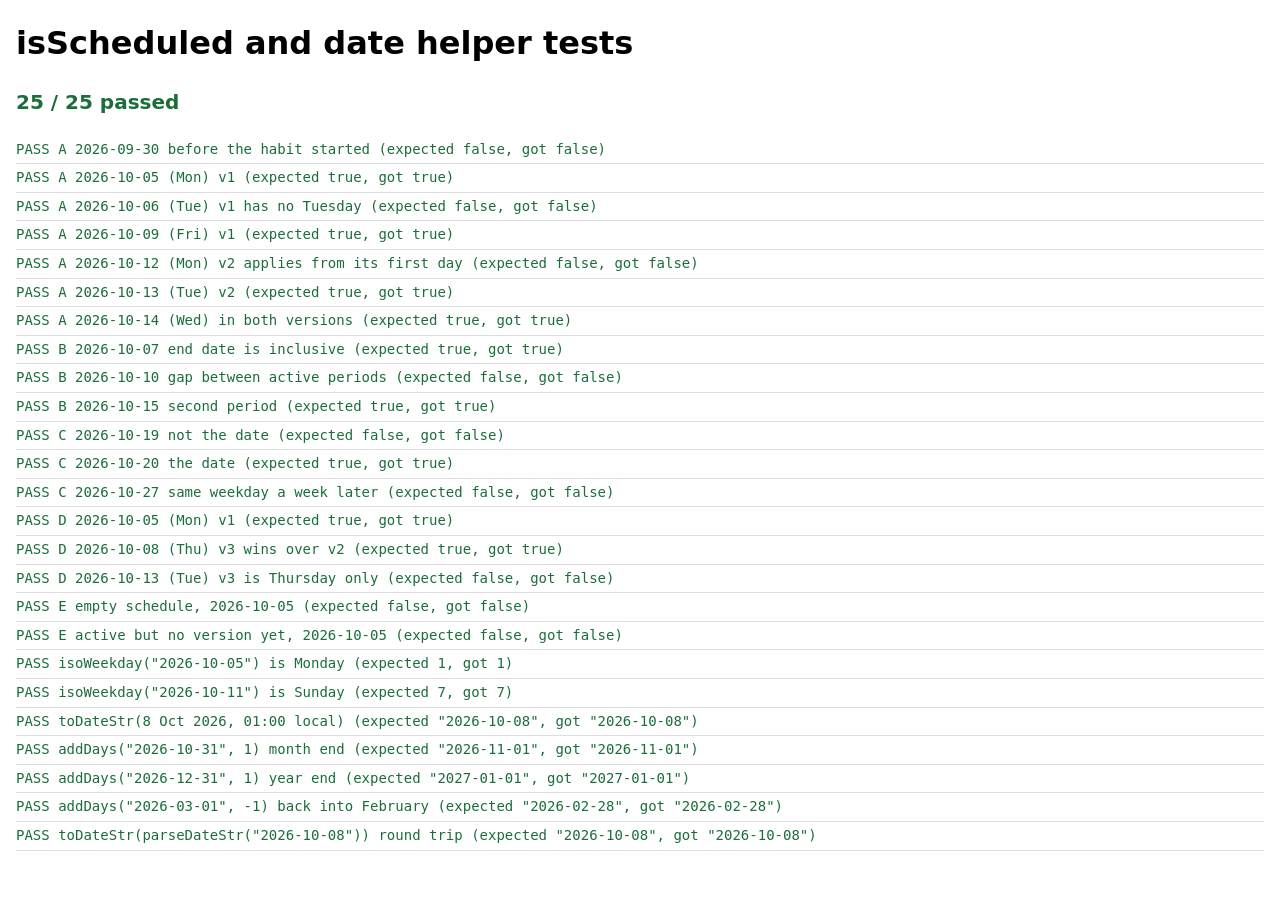
==== tests/index.html @ 335dd2c6 "Add isScheduled and date helper test page (tests/) Runs in the browser via tests/index.html and in N" ====
<!doctype html>
<html lang="en-GB">
<head>
  <meta charset="utf-8">
  <meta name="viewport" content="width=device-width, initial-scale=1">
  <!-- Same Content Security Policy as the app (index.html). -->
  <meta http-equiv="Content-Security-Policy" content="default-src 'self'; script-src 'self'; style-src 'self' 'unsafe-inline'; img-src 'self' data:; font-src 'self' data:; connect-src 'self'; manifest-src 'self'; worker-src 'self'; object-src 'none'; base-uri 'self'; form-action 'none'">
  <title>Habit Tracker tests</title>
  <link rel="stylesheet" href="./tests.css">
  <script type="module" src="./schedule.test.js"></script>
</head>
<body>
  <h1>isScheduled and date helper tests</h1>
  <p id="summary">Running…</p>
  <ul id="results"></ul>
</body>
</html>
---- tests/tests.css ----
body { font-family: system-ui, sans-serif; margin: 16px; line-height: 1.4; }
#summary { font-size: 1.25rem; font-weight: 700; }
ul { list-style: none; padding: 0; font-family: ui-monospace, monospace; font-size: 0.875rem; }
li { padding: 4px 0; border-bottom: 1px solid #ddd; }
.pass { color: #1b6e3a; }
.fail { color: #b00020; }
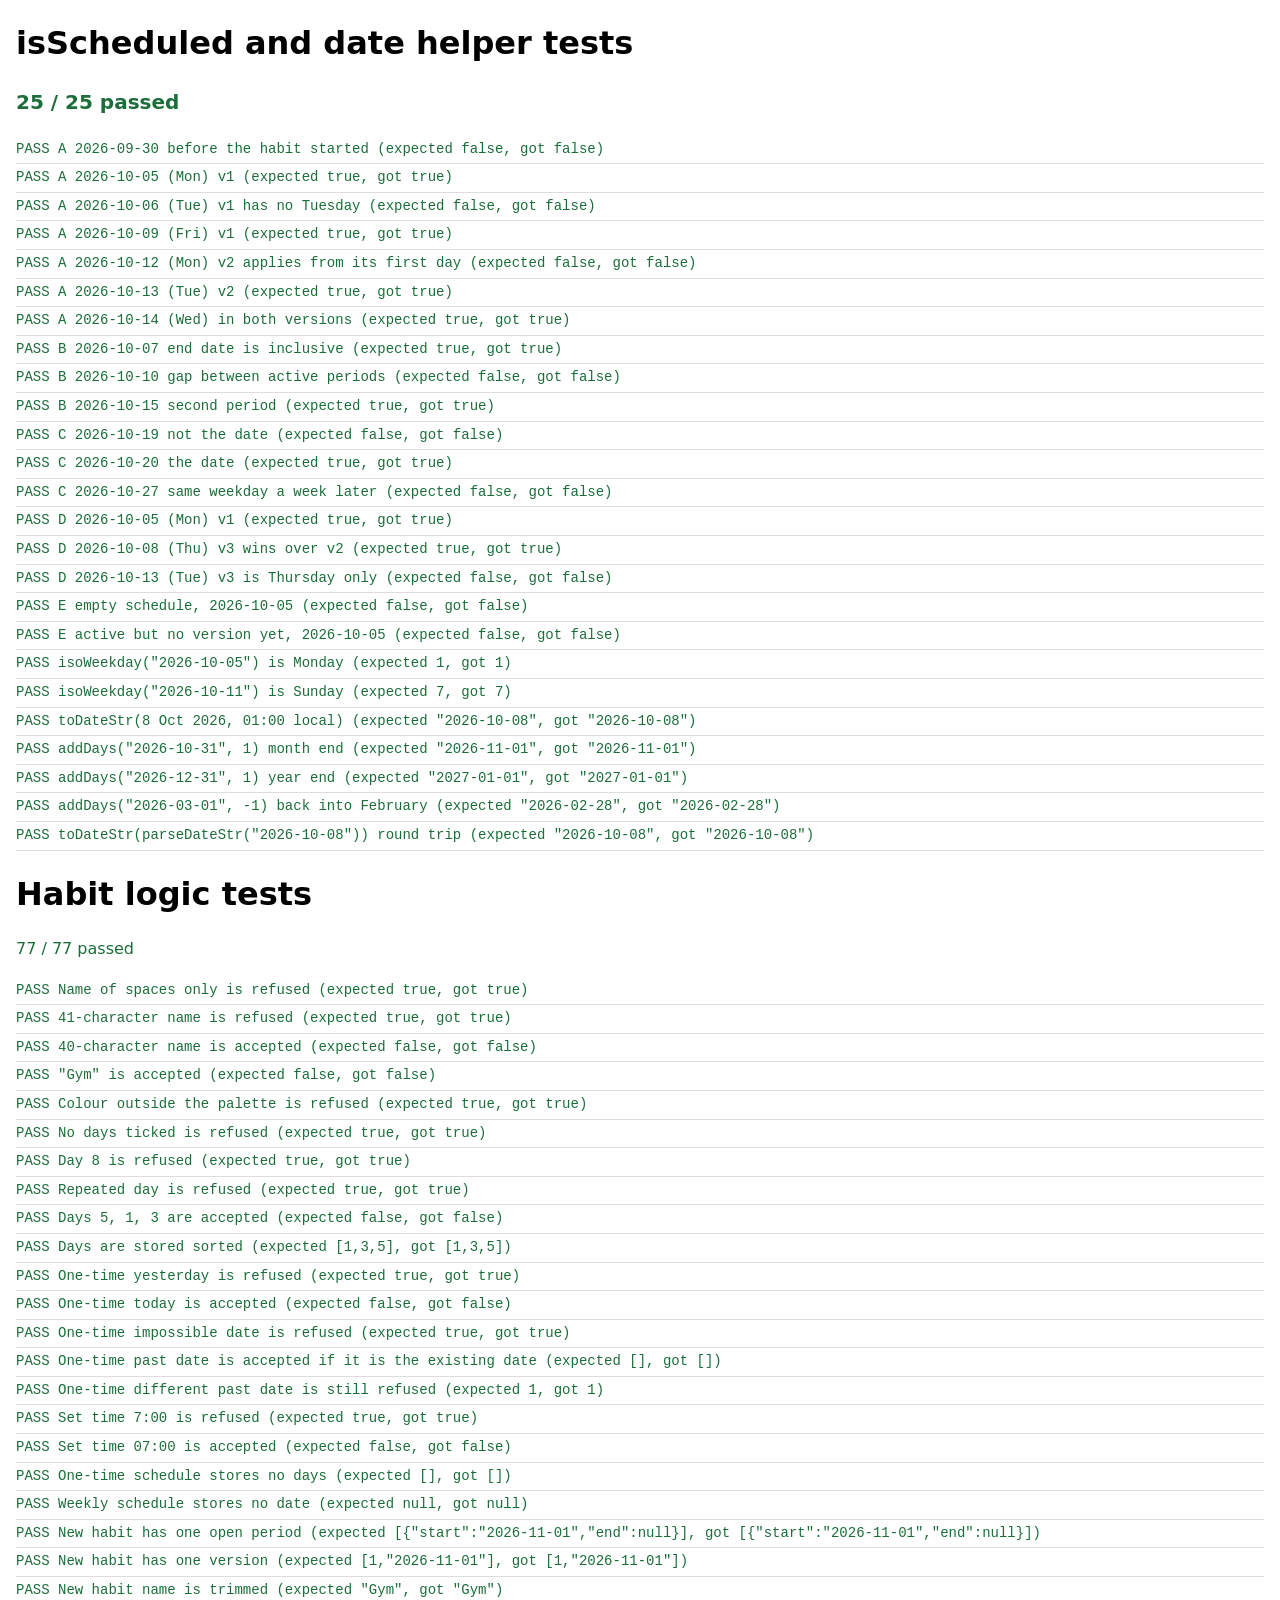
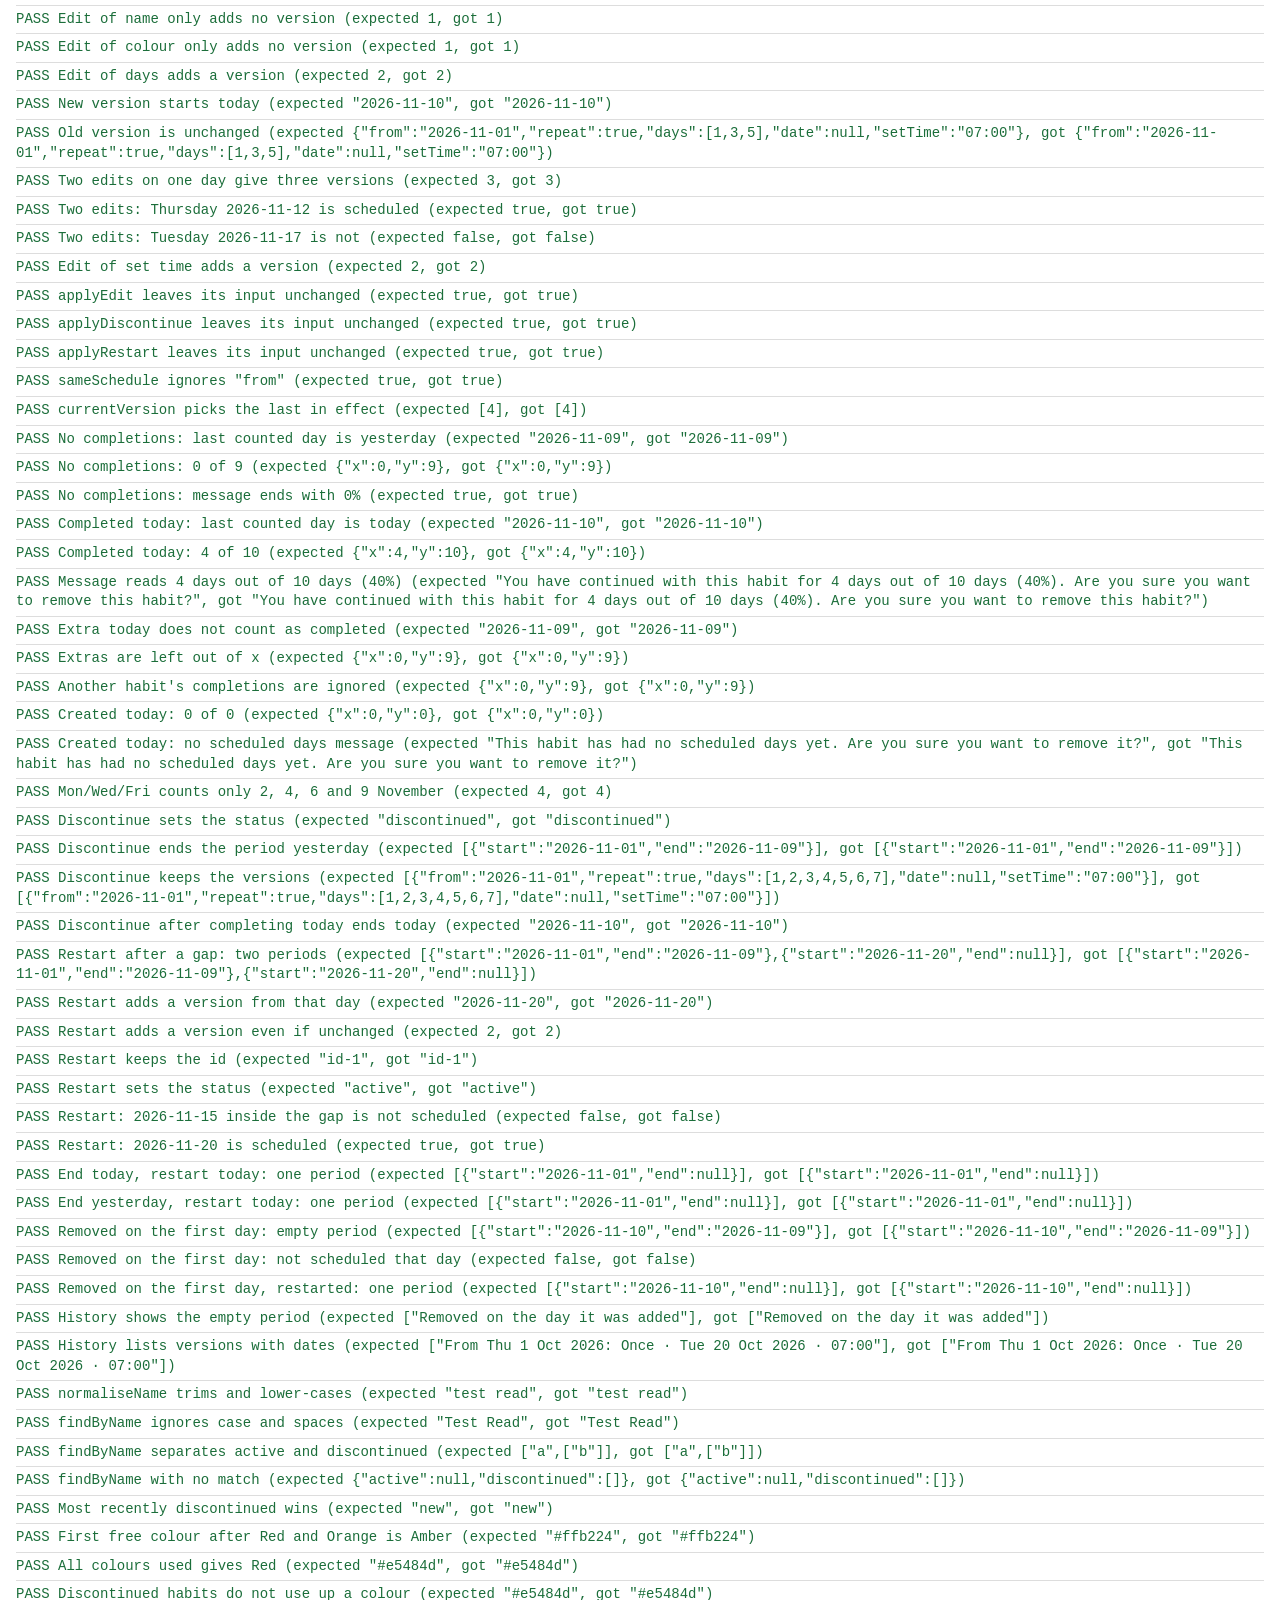
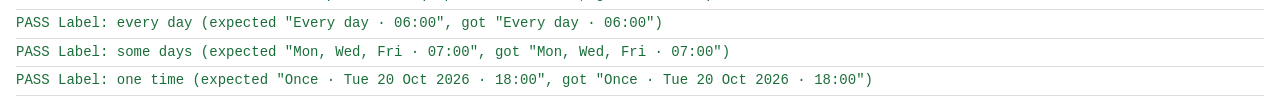
==== commit 1b0164b3: "Module 2: habit management, version 0.3.0 Add the Habits view: add, edit, recolour, re-time, resched" ====
--- a/tests/index.html
+++ b/tests/index.html
@@ -8,10 +8,15 @@
   <title>Habit Tracker tests</title>
   <link rel="stylesheet" href="./tests.css">
   <script type="module" src="./schedule.test.js"></script>
+  <script type="module" src="./habit-logic.test.js"></script>
 </head>
 <body>
   <h1>isScheduled and date helper tests</h1>
   <p id="summary">Running…</p>
   <ul id="results"></ul>
+
+  <h1>Habit logic tests</h1>
+  <p id="logic-summary">Running…</p>
+  <ul id="logic-results"></ul>
 </body>
 </html>
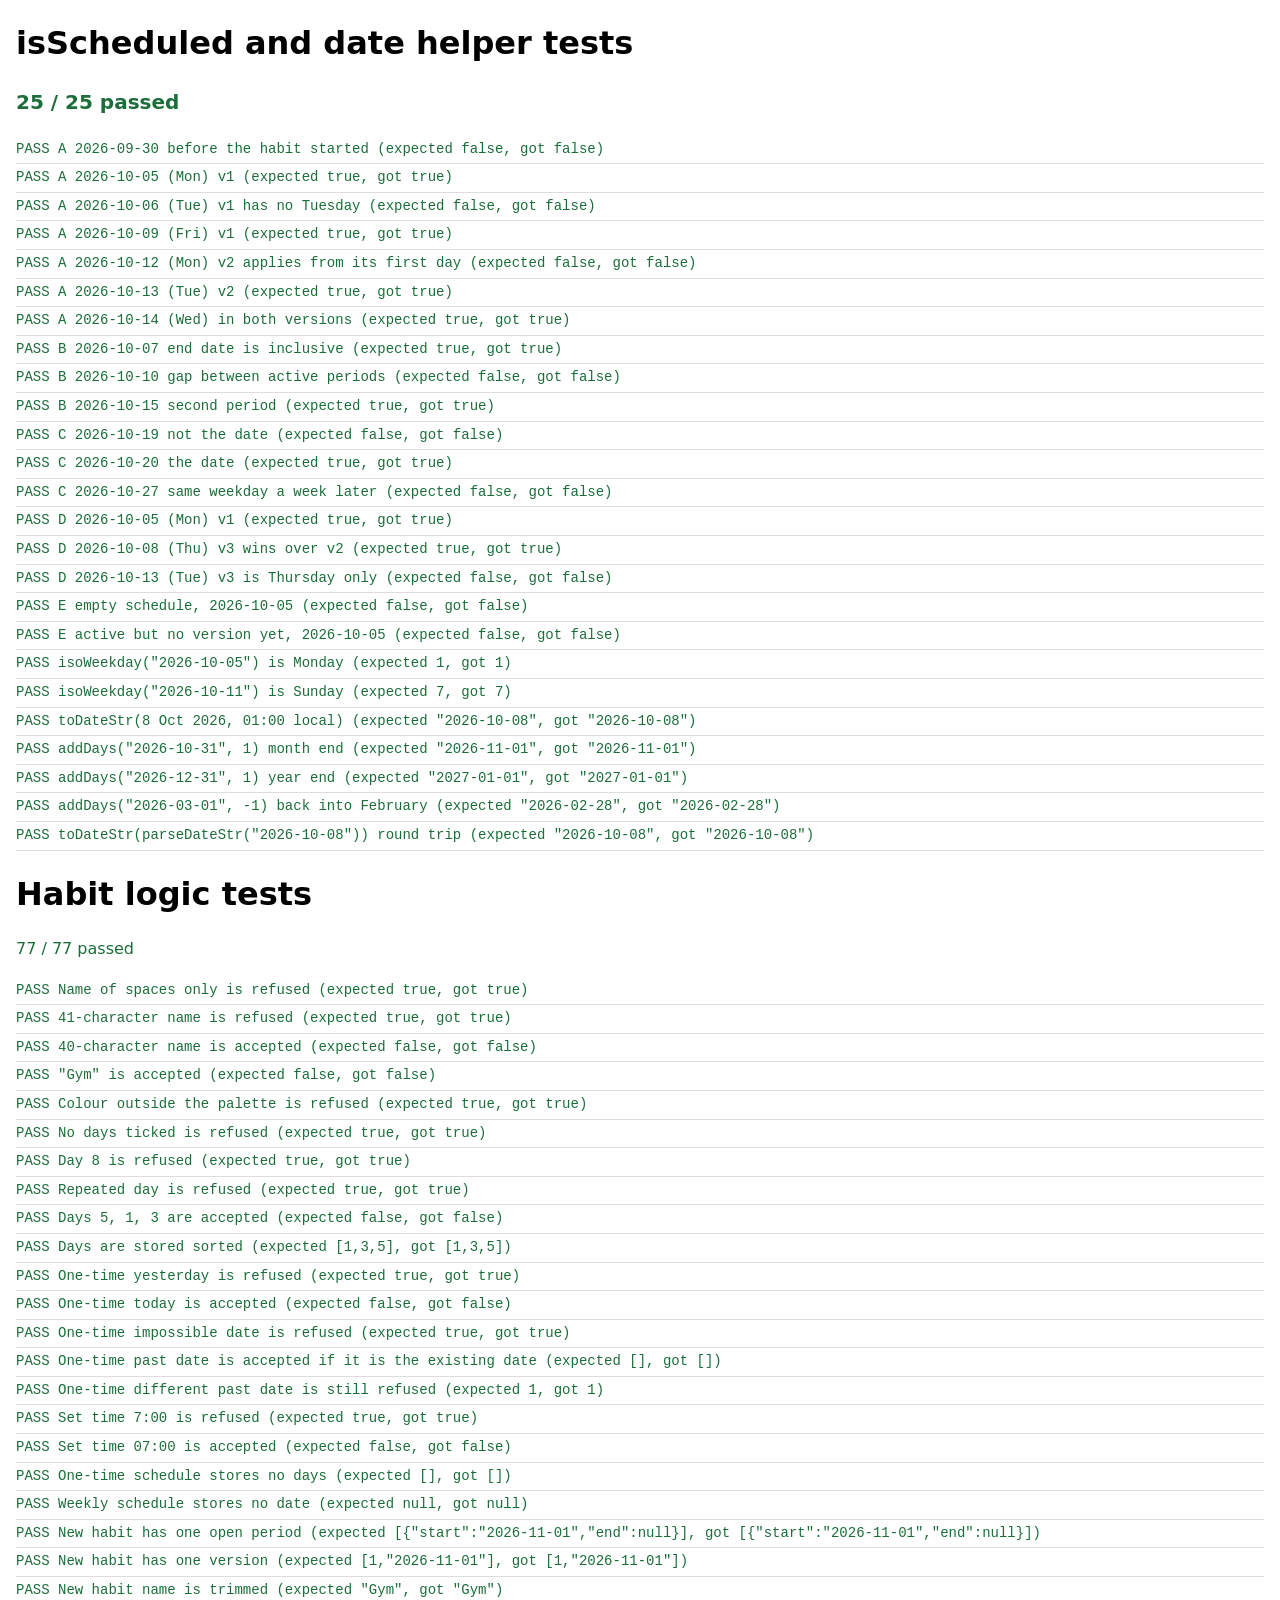
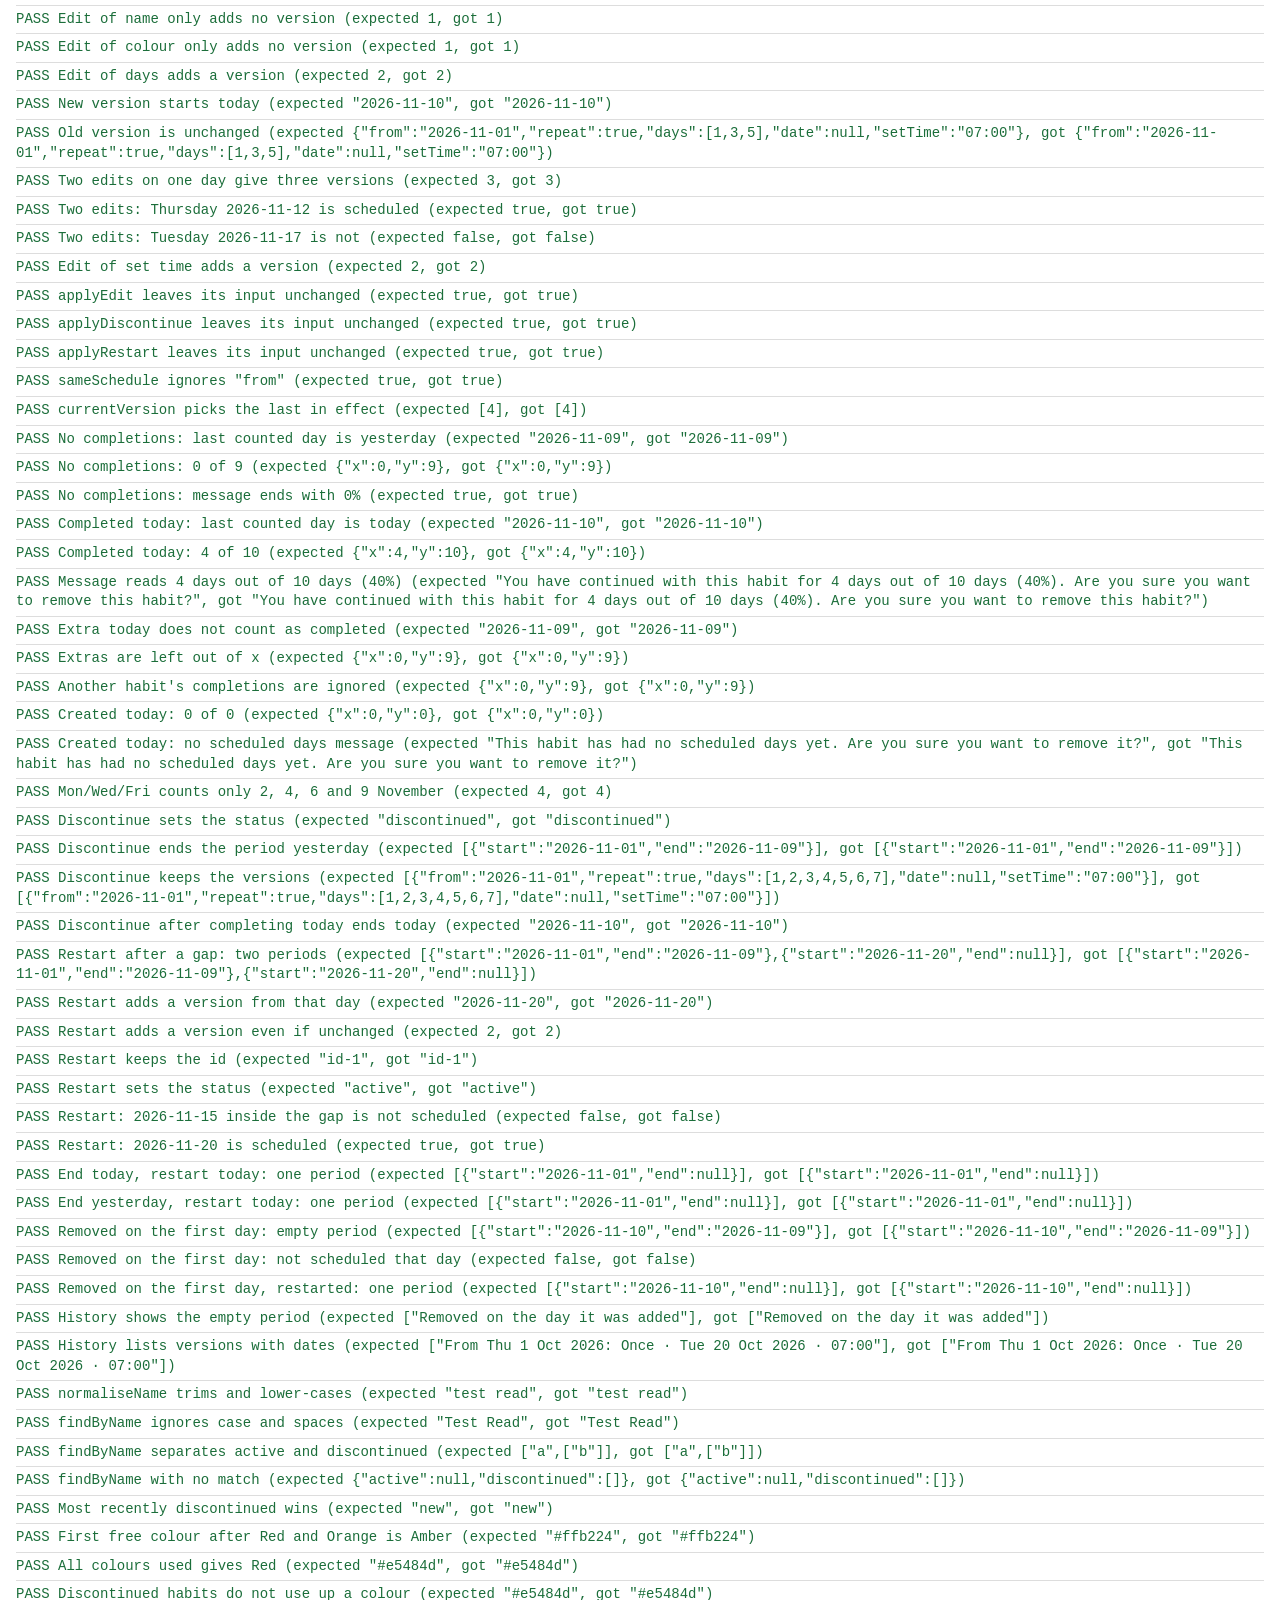
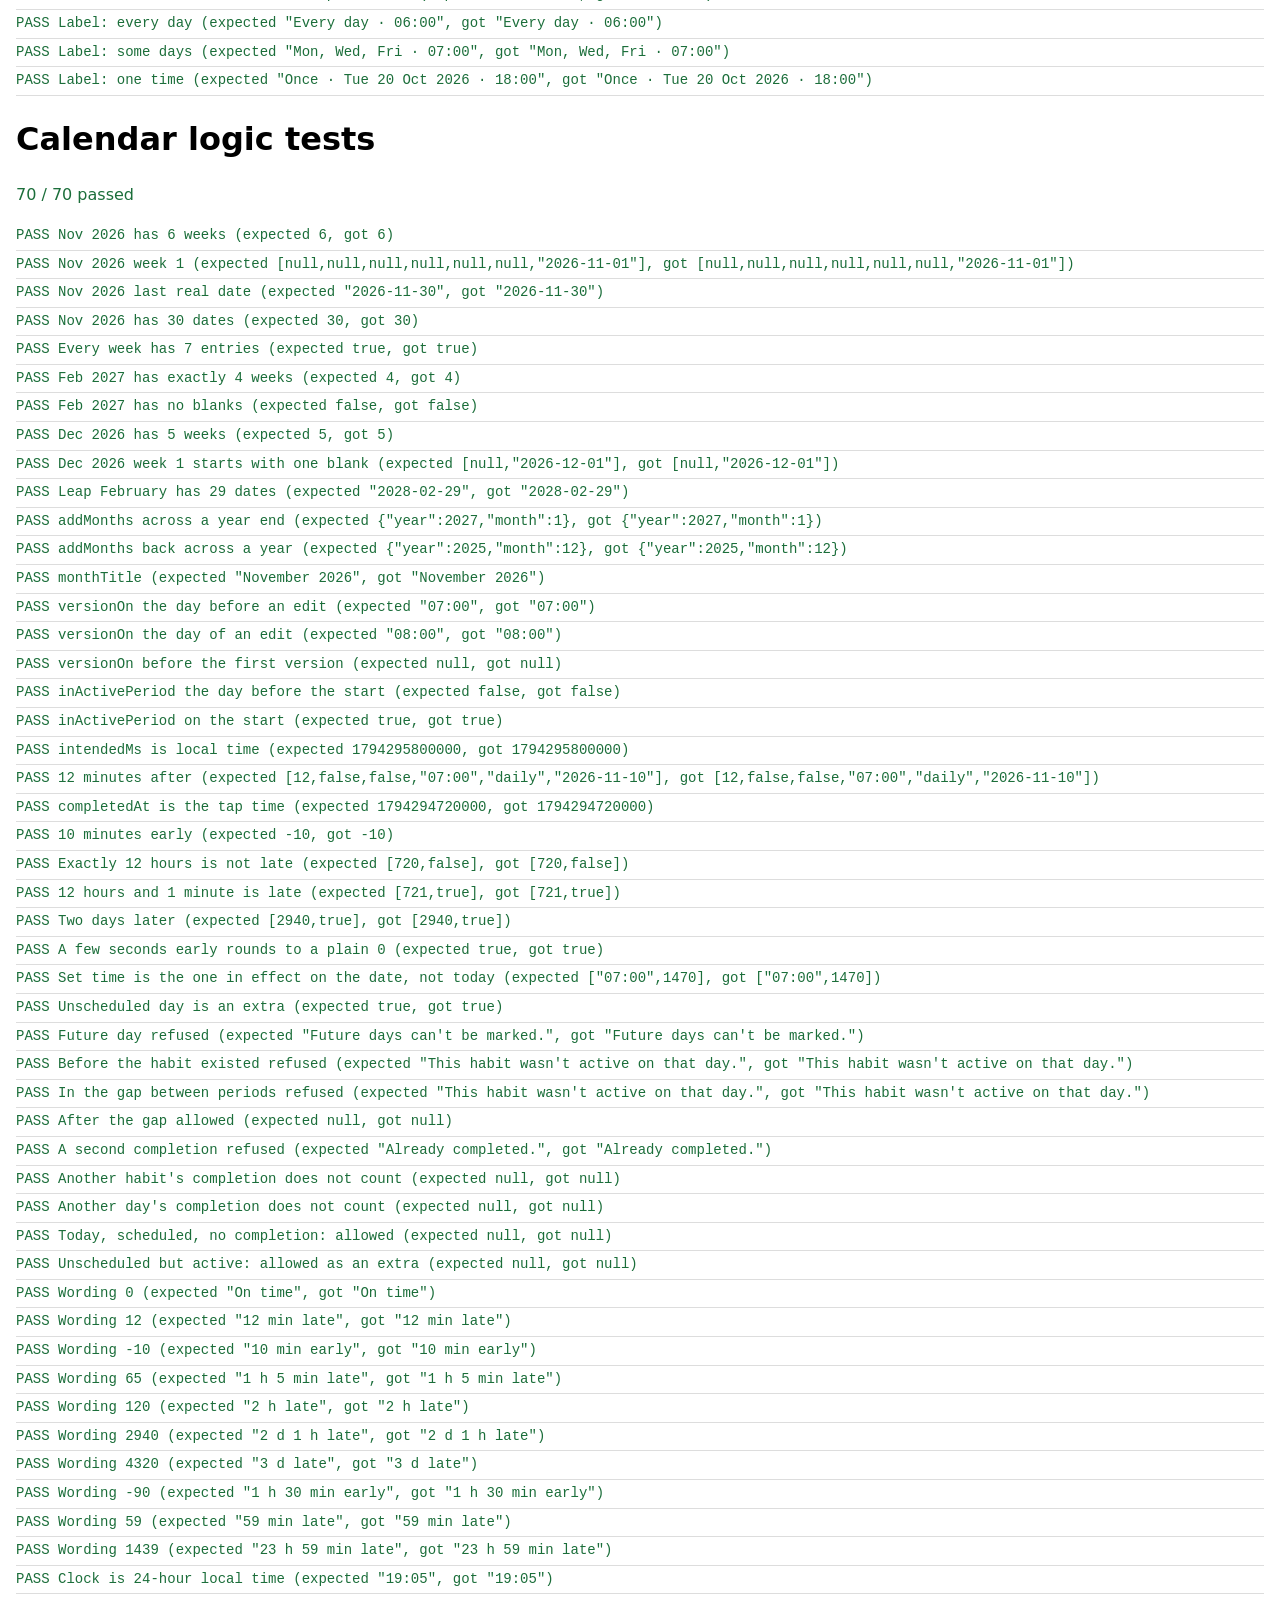
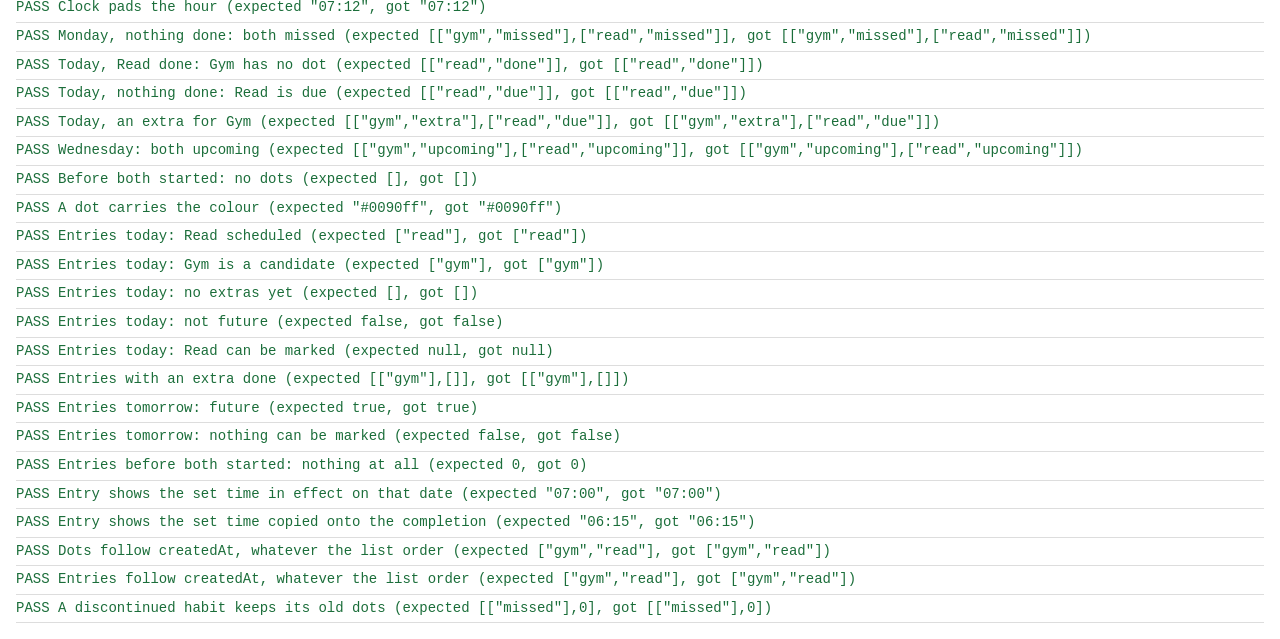
==== commit f822e273: "Module 3: month view and completion entry, version 0.4.0 Co-Authored-By: Claude Opus 5.5 <noreply@an" ====
--- a/tests/index.html
+++ b/tests/index.html
@@ -9,6 +9,7 @@
   <link rel="stylesheet" href="./tests.css">
   <script type="module" src="./schedule.test.js"></script>
   <script type="module" src="./habit-logic.test.js"></script>
+  <script type="module" src="./calendar-logic.test.js"></script>
 </head>
 <body>
   <h1>isScheduled and date helper tests</h1>
@@ -18,5 +19,9 @@
   <h1>Habit logic tests</h1>
   <p id="logic-summary">Running…</p>
   <ul id="logic-results"></ul>
+
+  <h1>Calendar logic tests</h1>
+  <p id="calendar-summary">Running…</p>
+  <ul id="calendar-results"></ul>
 </body>
 </html>
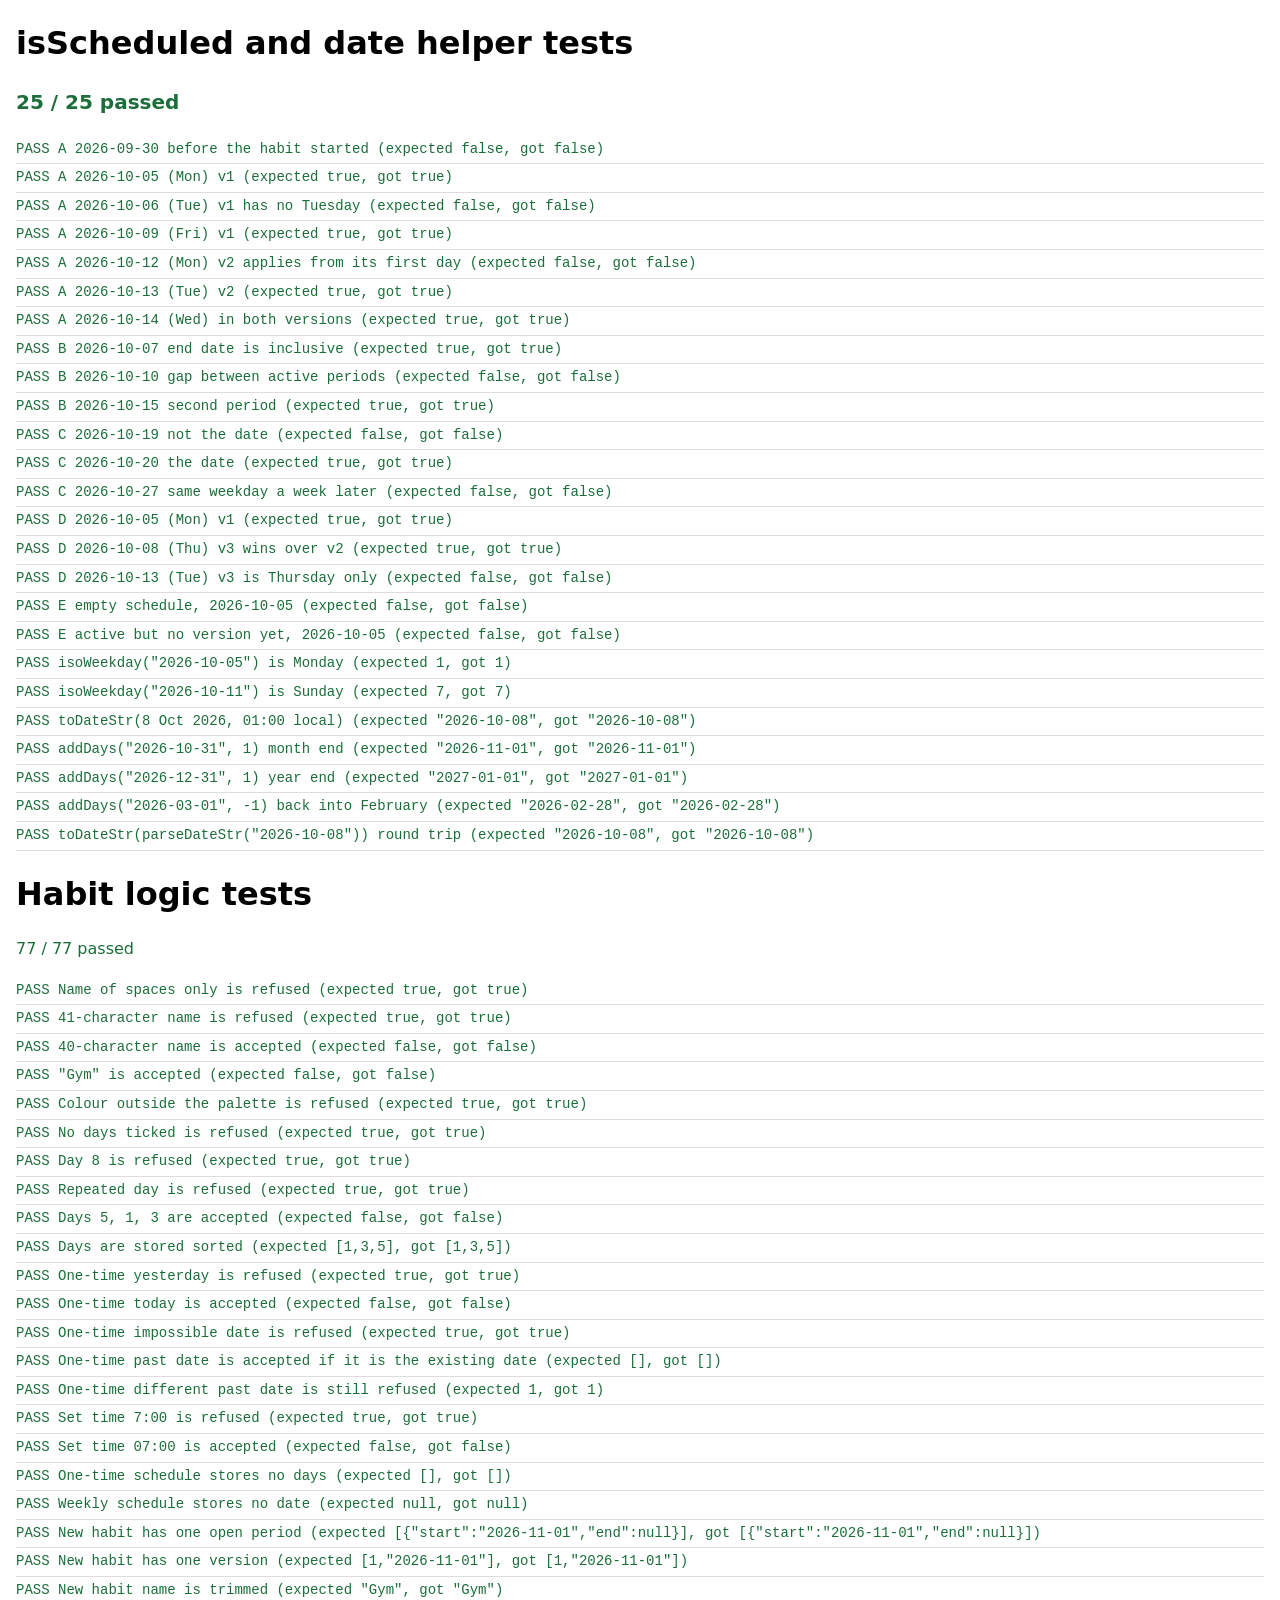
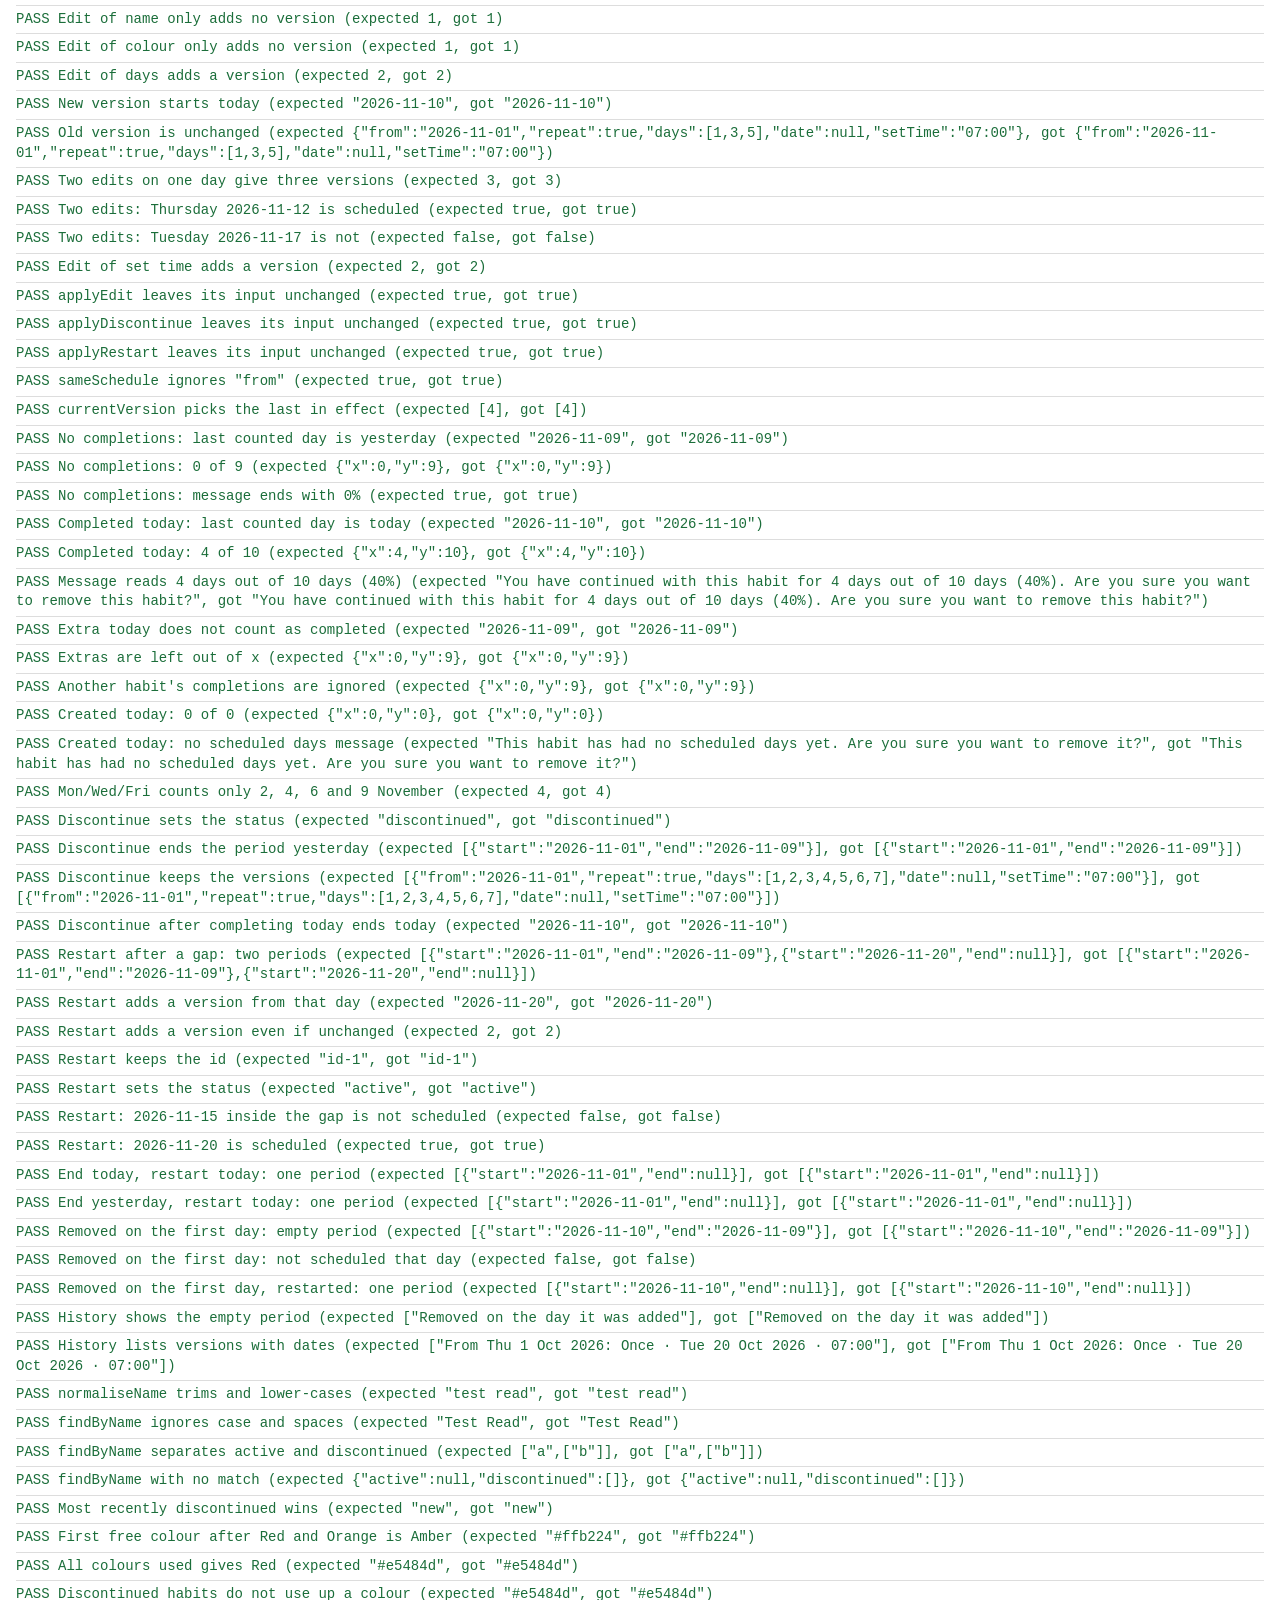
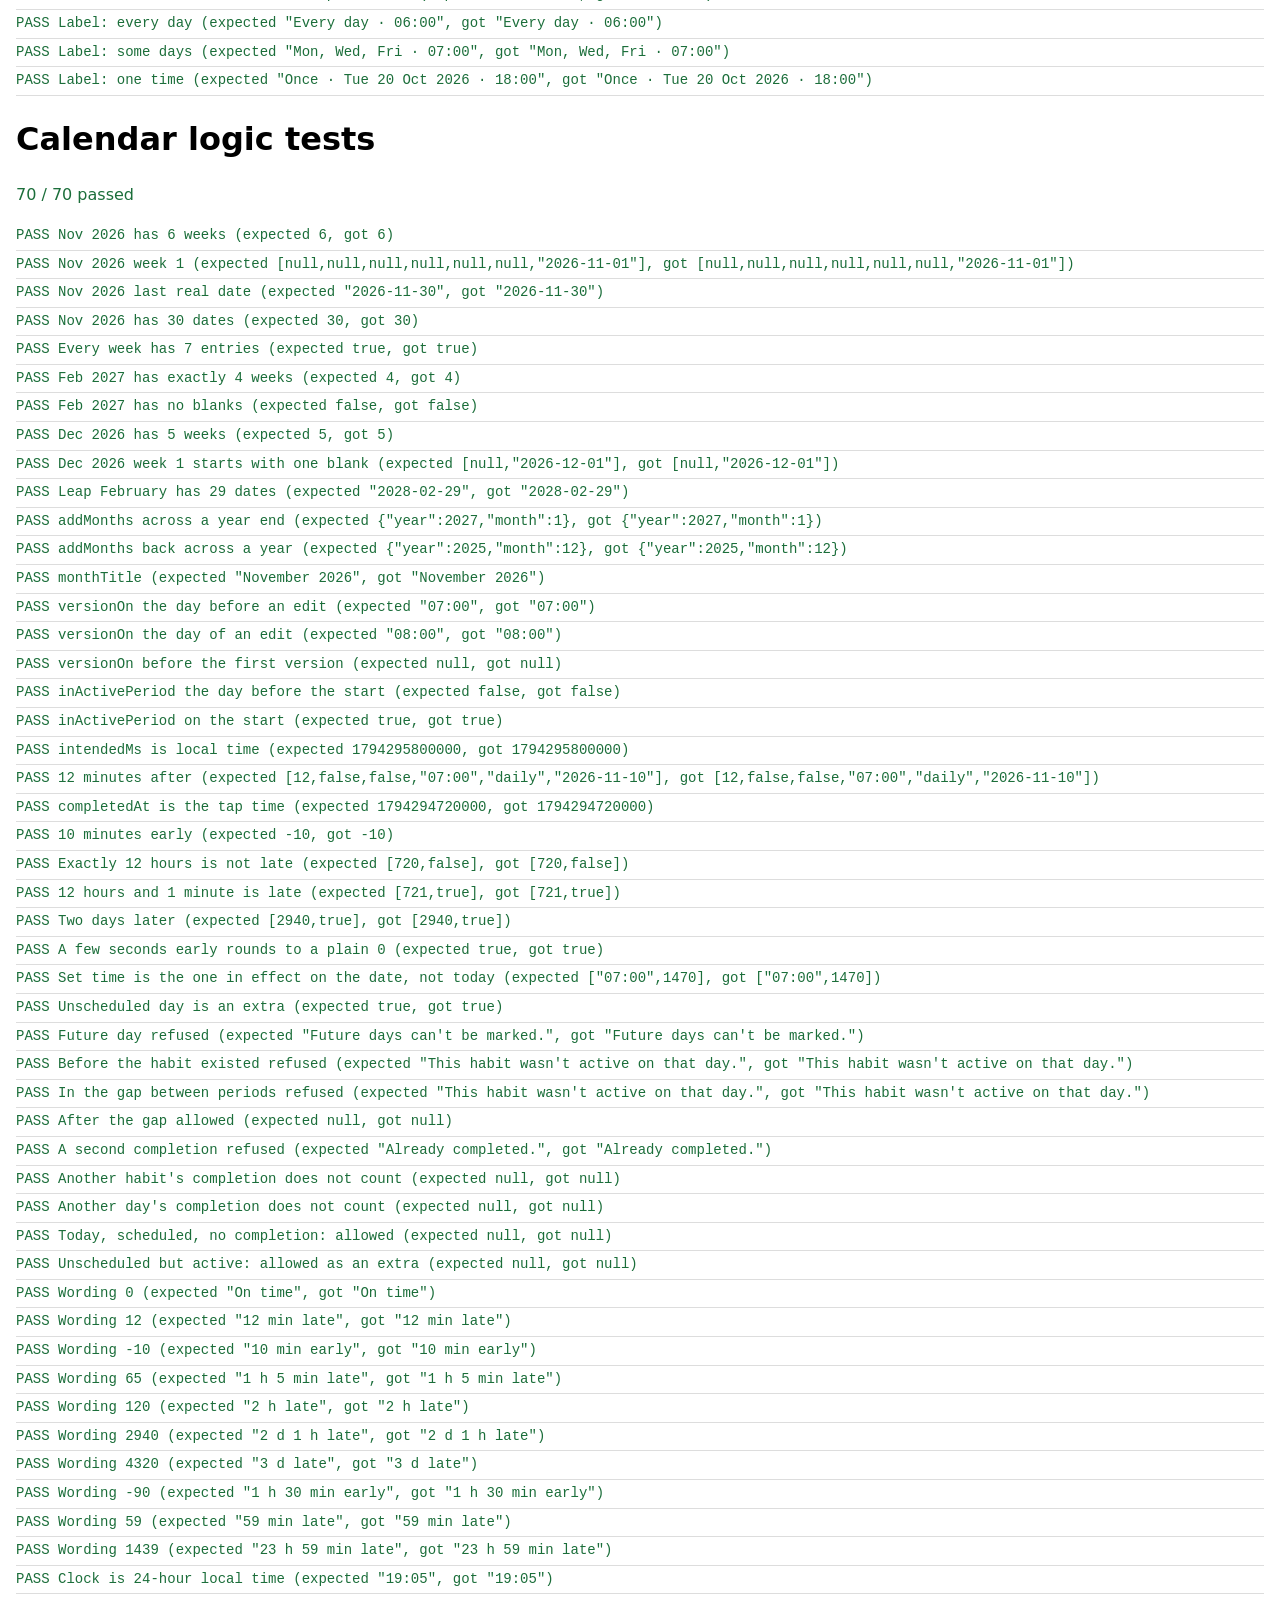
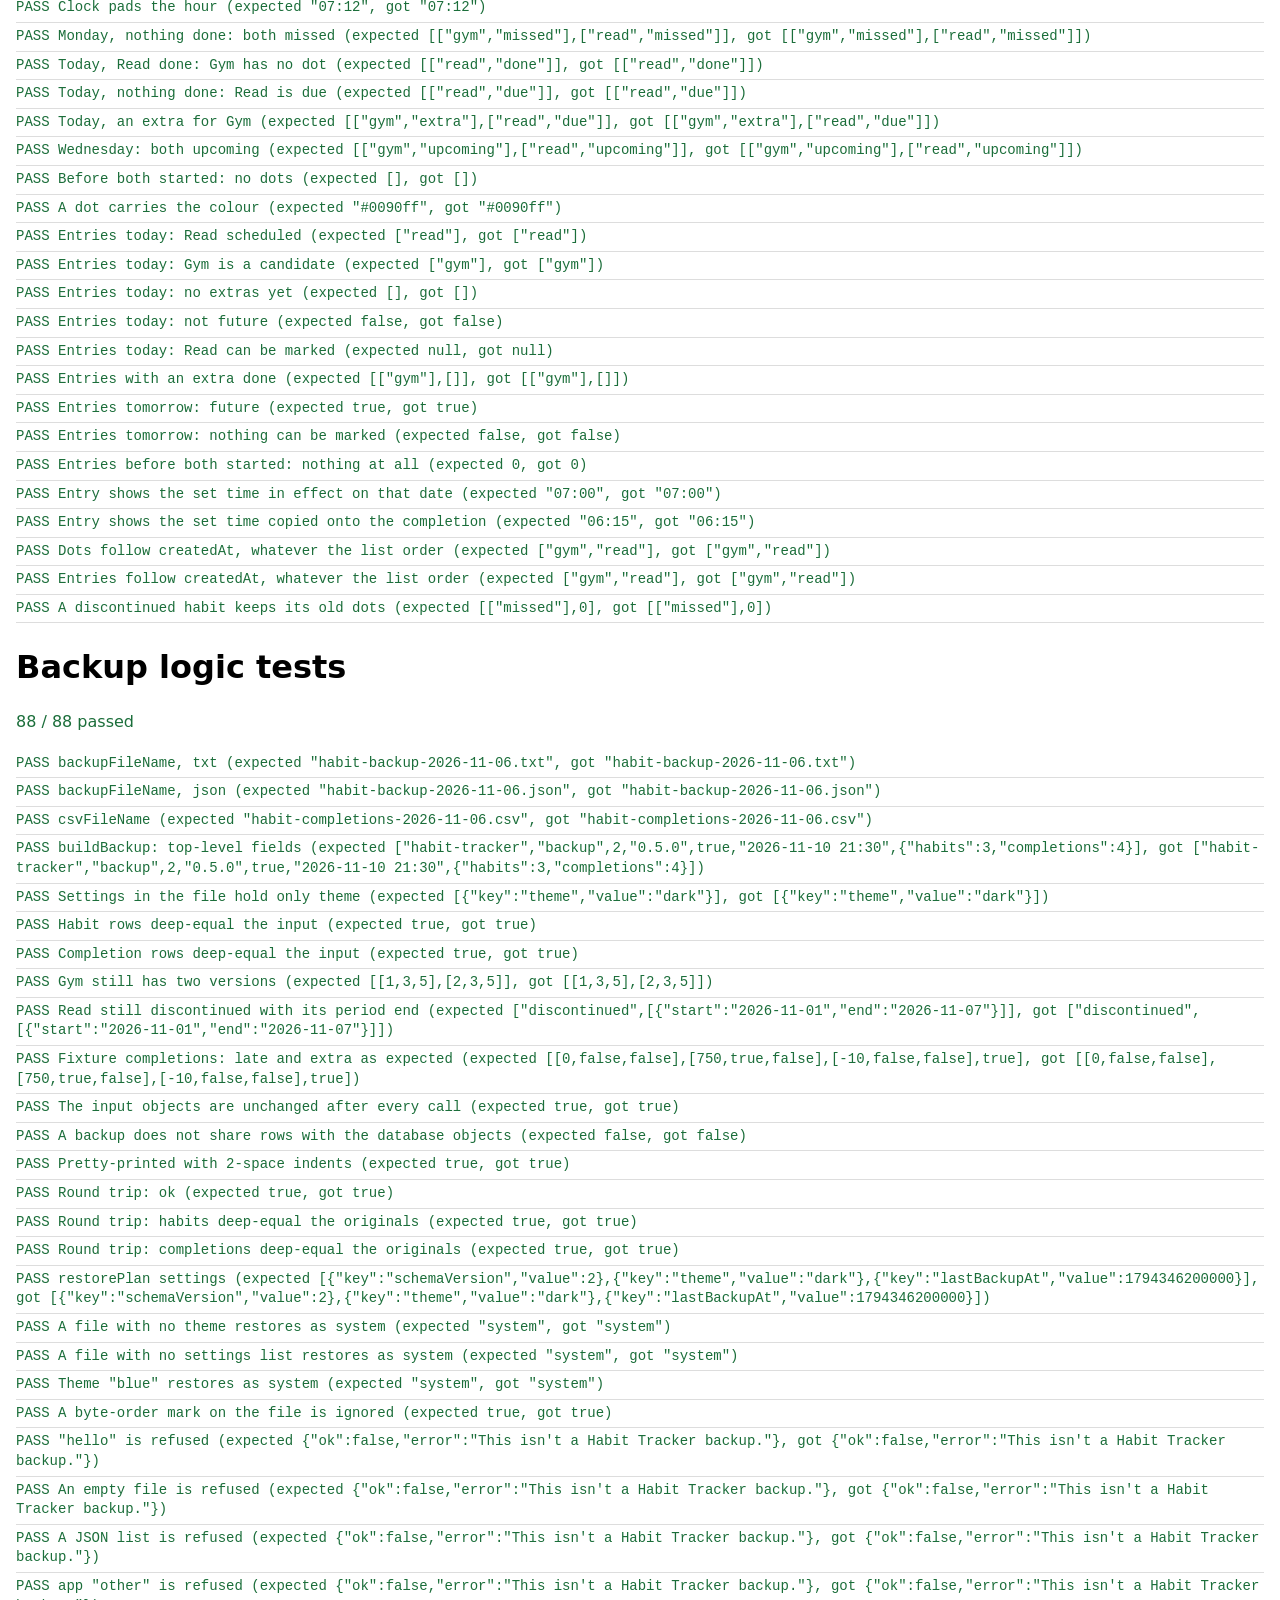
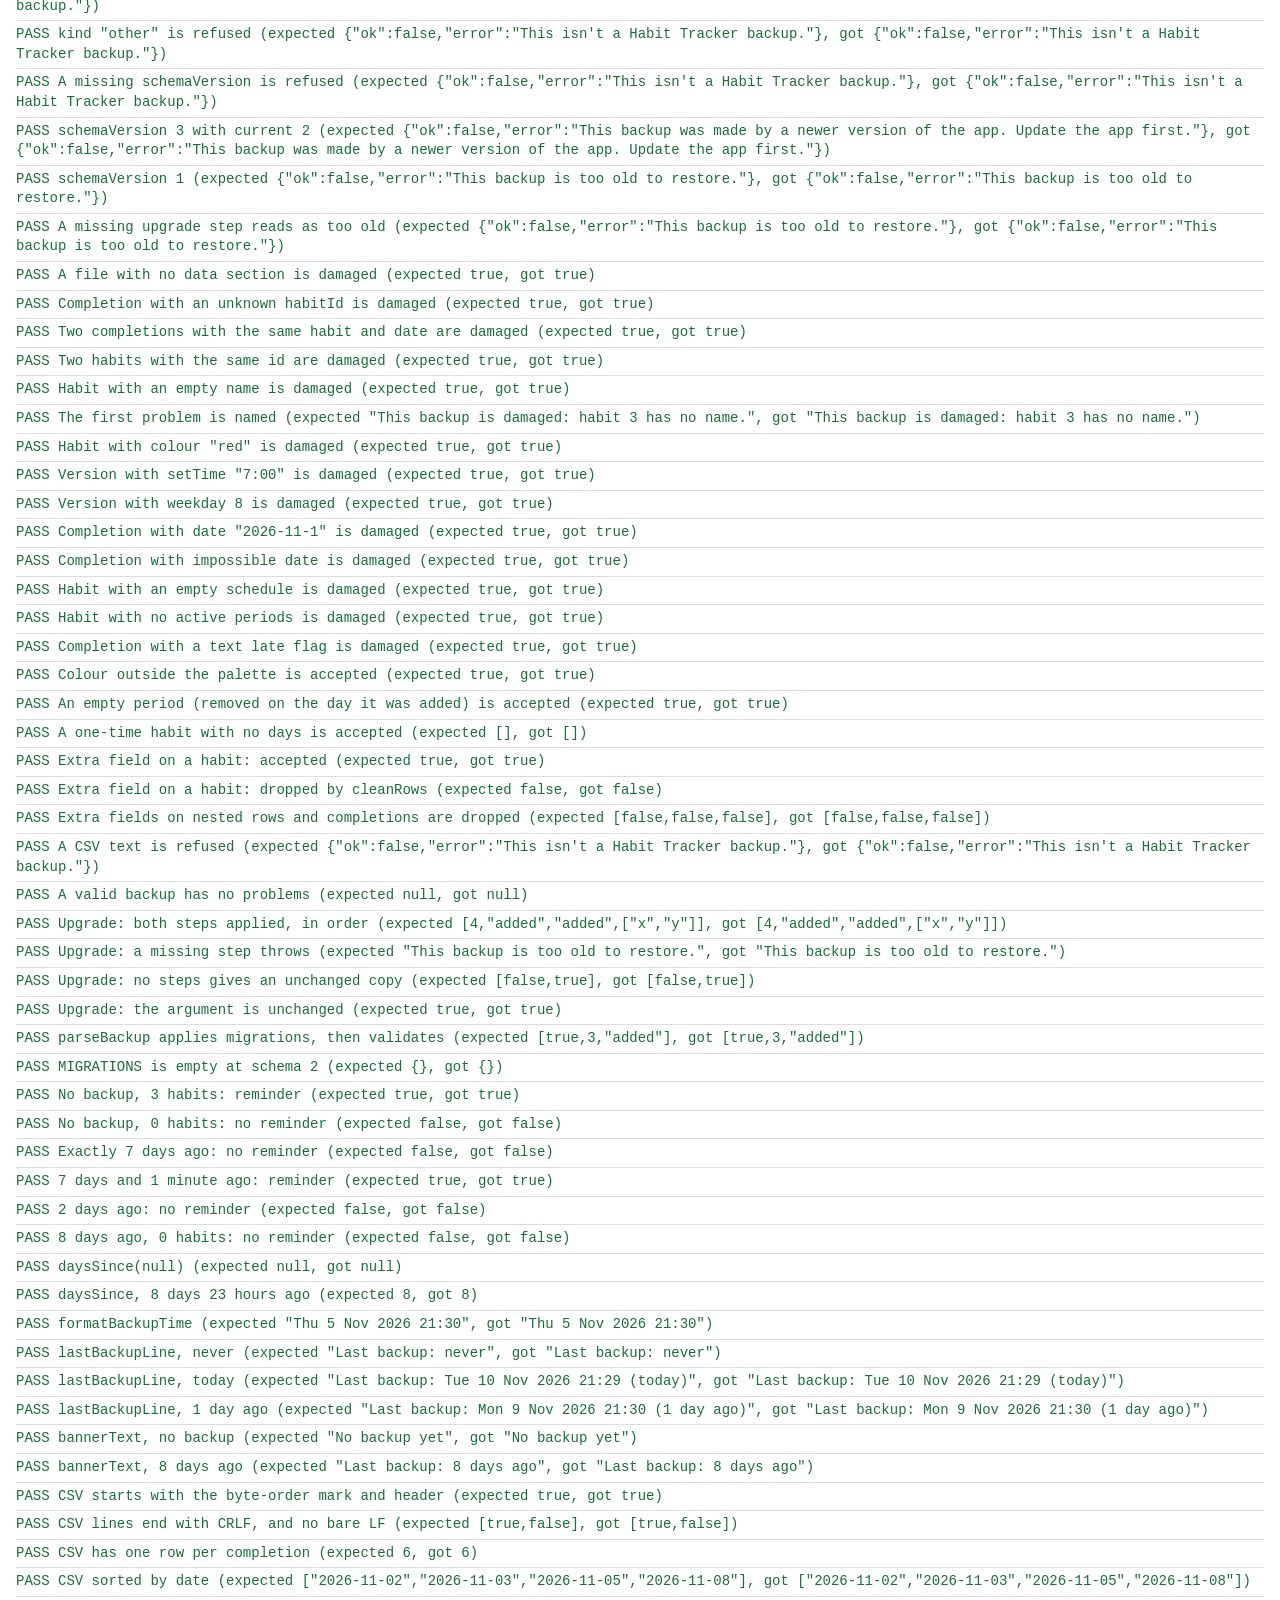
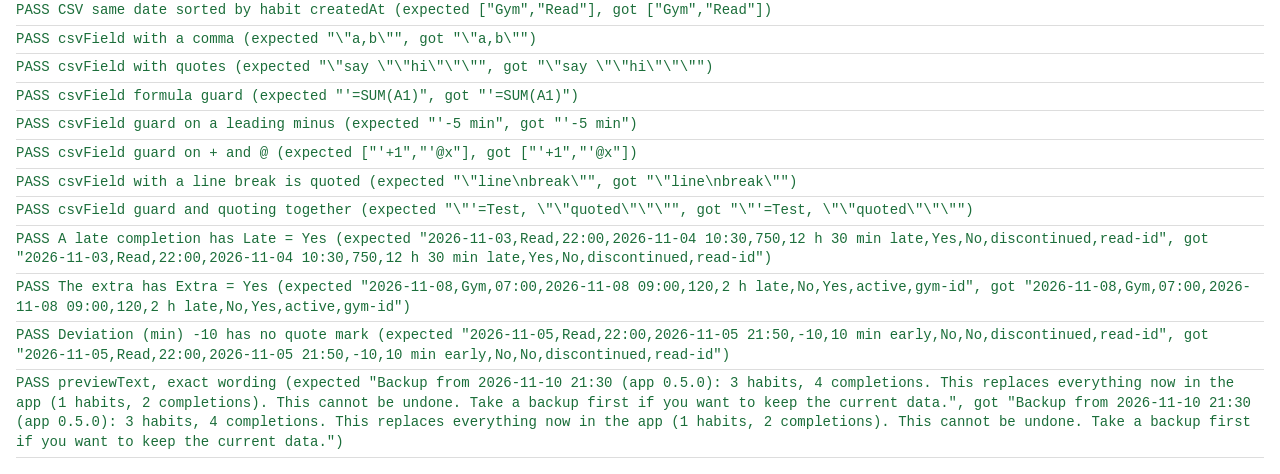
==== commit 6f27f23e: "Module 4: backup, restore, CSV export and 7-day banner, version 0.5.0 Co-Authored-By: Claude Opus 5." ====
--- a/tests/index.html
+++ b/tests/index.html
@@ -10,6 +10,7 @@
   <script type="module" src="./schedule.test.js"></script>
   <script type="module" src="./habit-logic.test.js"></script>
   <script type="module" src="./calendar-logic.test.js"></script>
+  <script type="module" src="./backup-logic.test.js"></script>
 </head>
 <body>
   <h1>isScheduled and date helper tests</h1>
@@ -23,5 +24,9 @@
   <h1>Calendar logic tests</h1>
   <p id="calendar-summary">Running…</p>
   <ul id="calendar-results"></ul>
+
+  <h1>Backup logic tests</h1>
+  <p id="backup-summary">Running…</p>
+  <ul id="backup-results"></ul>
 </body>
 </html>
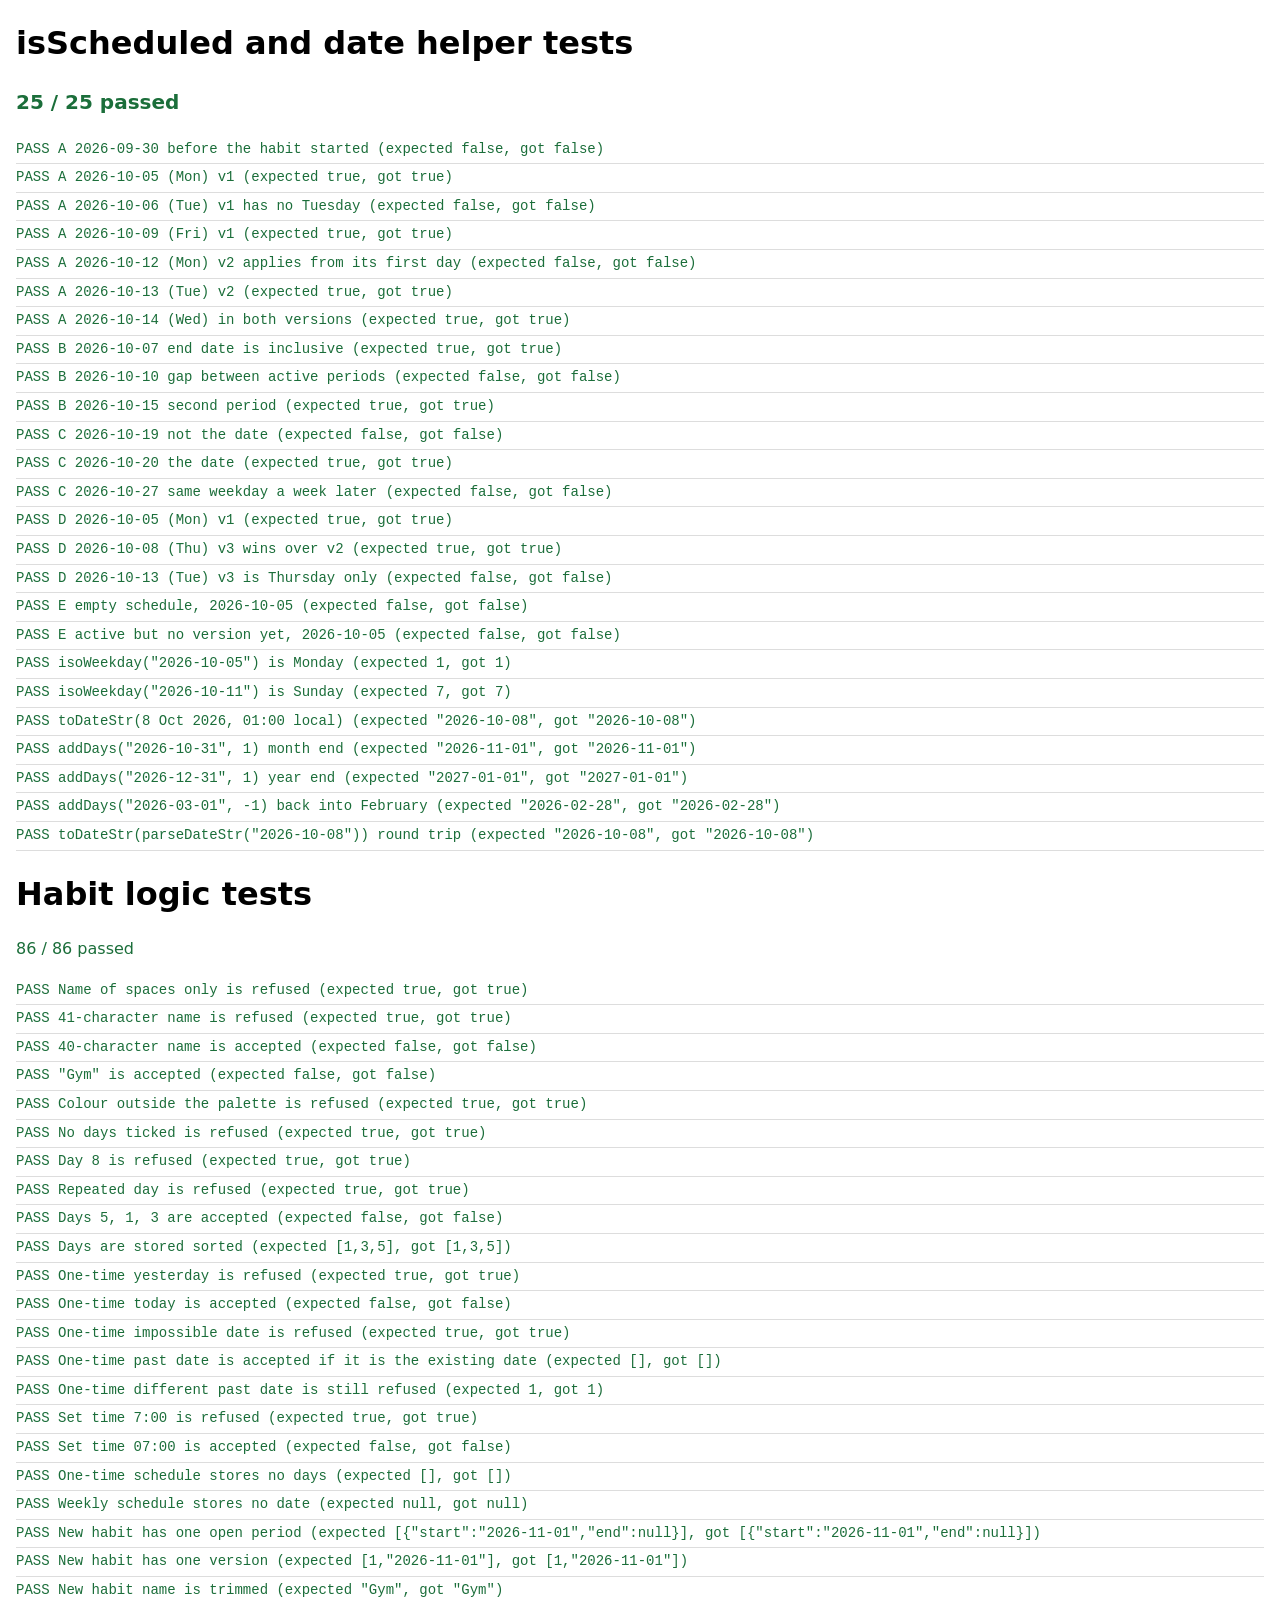
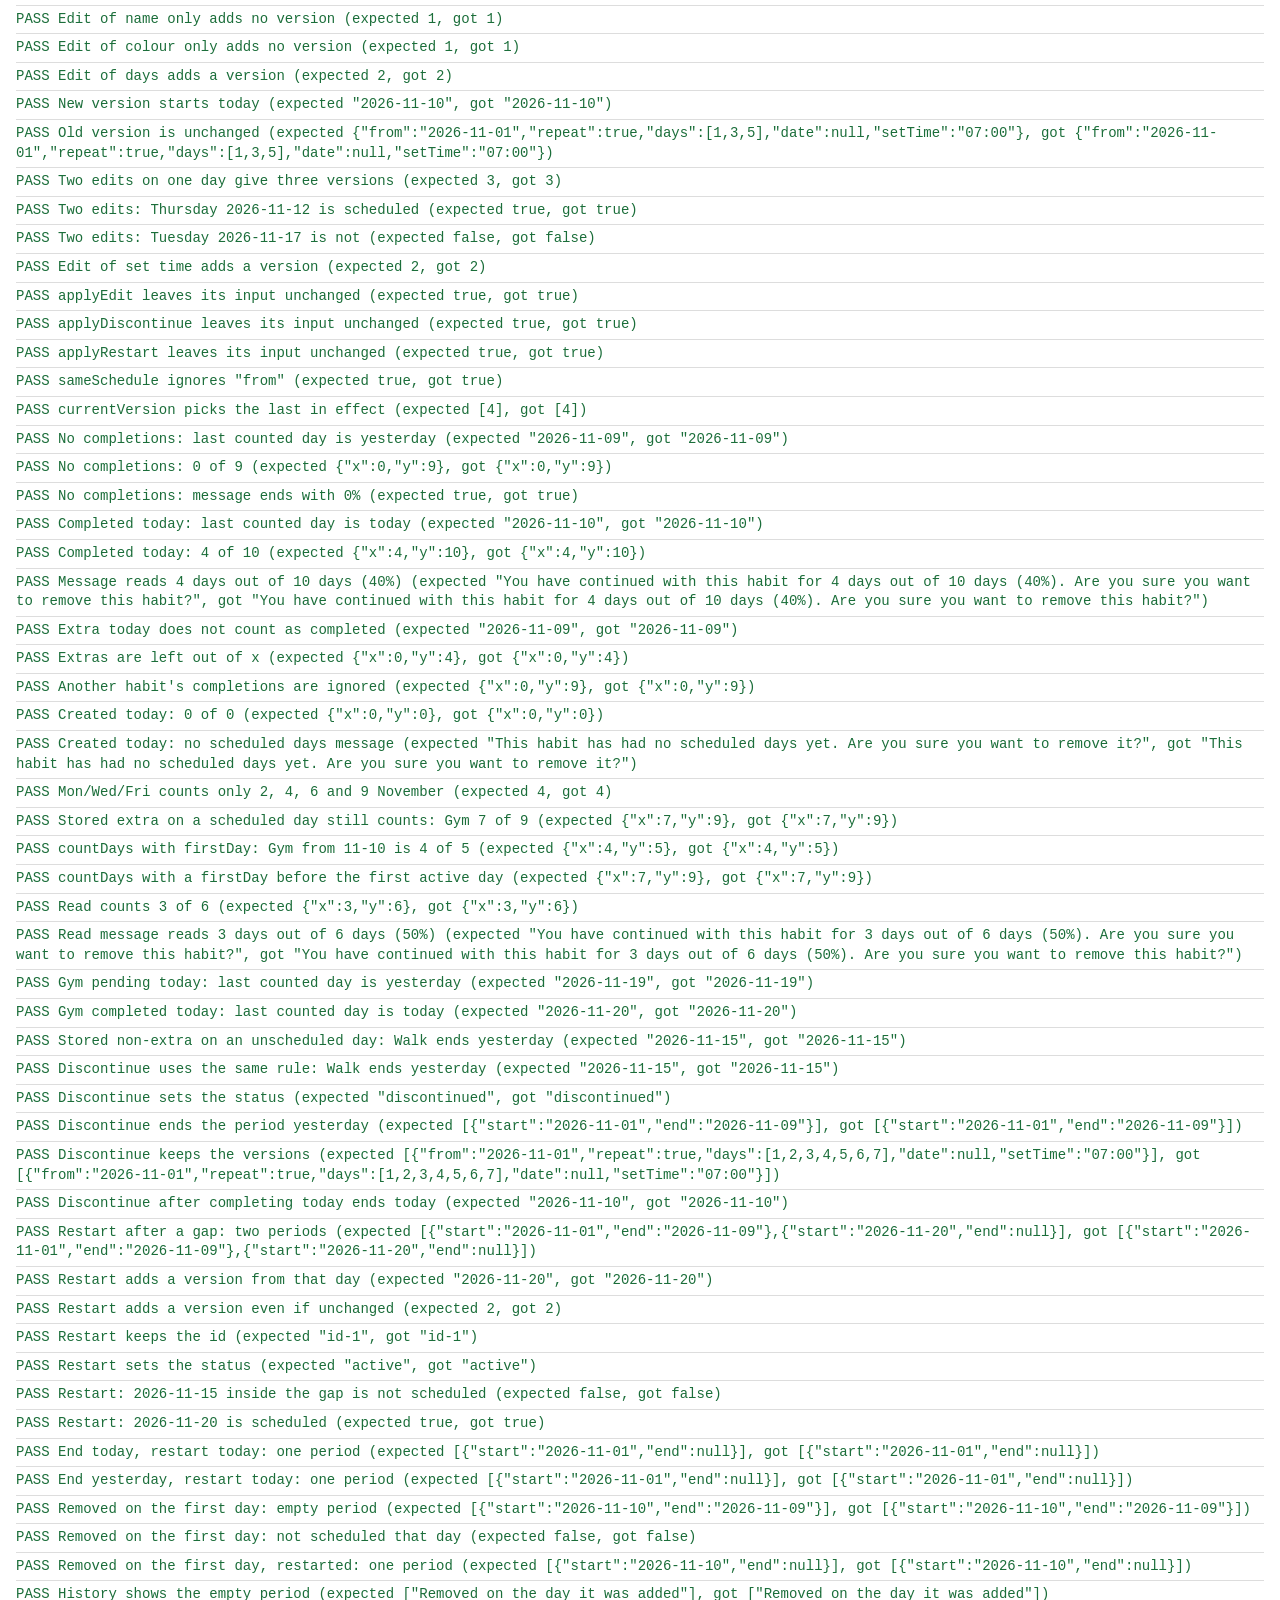
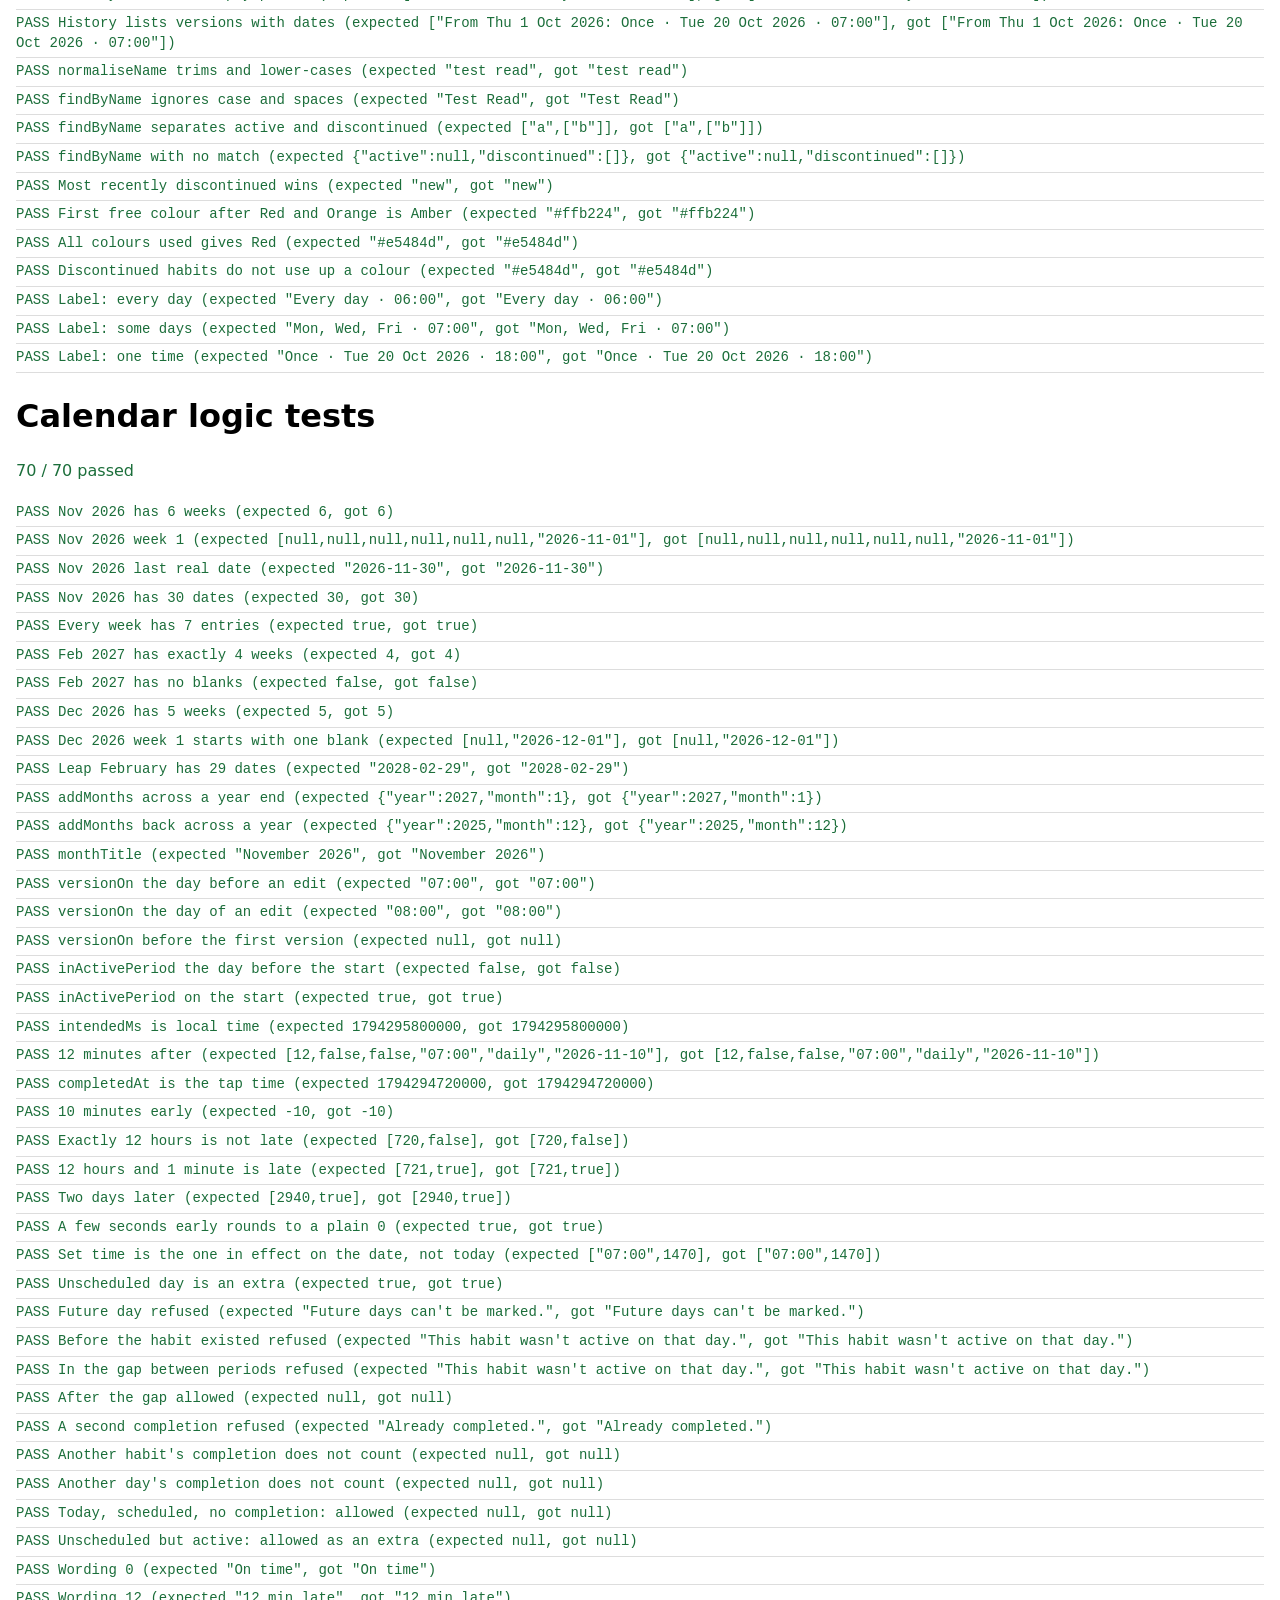
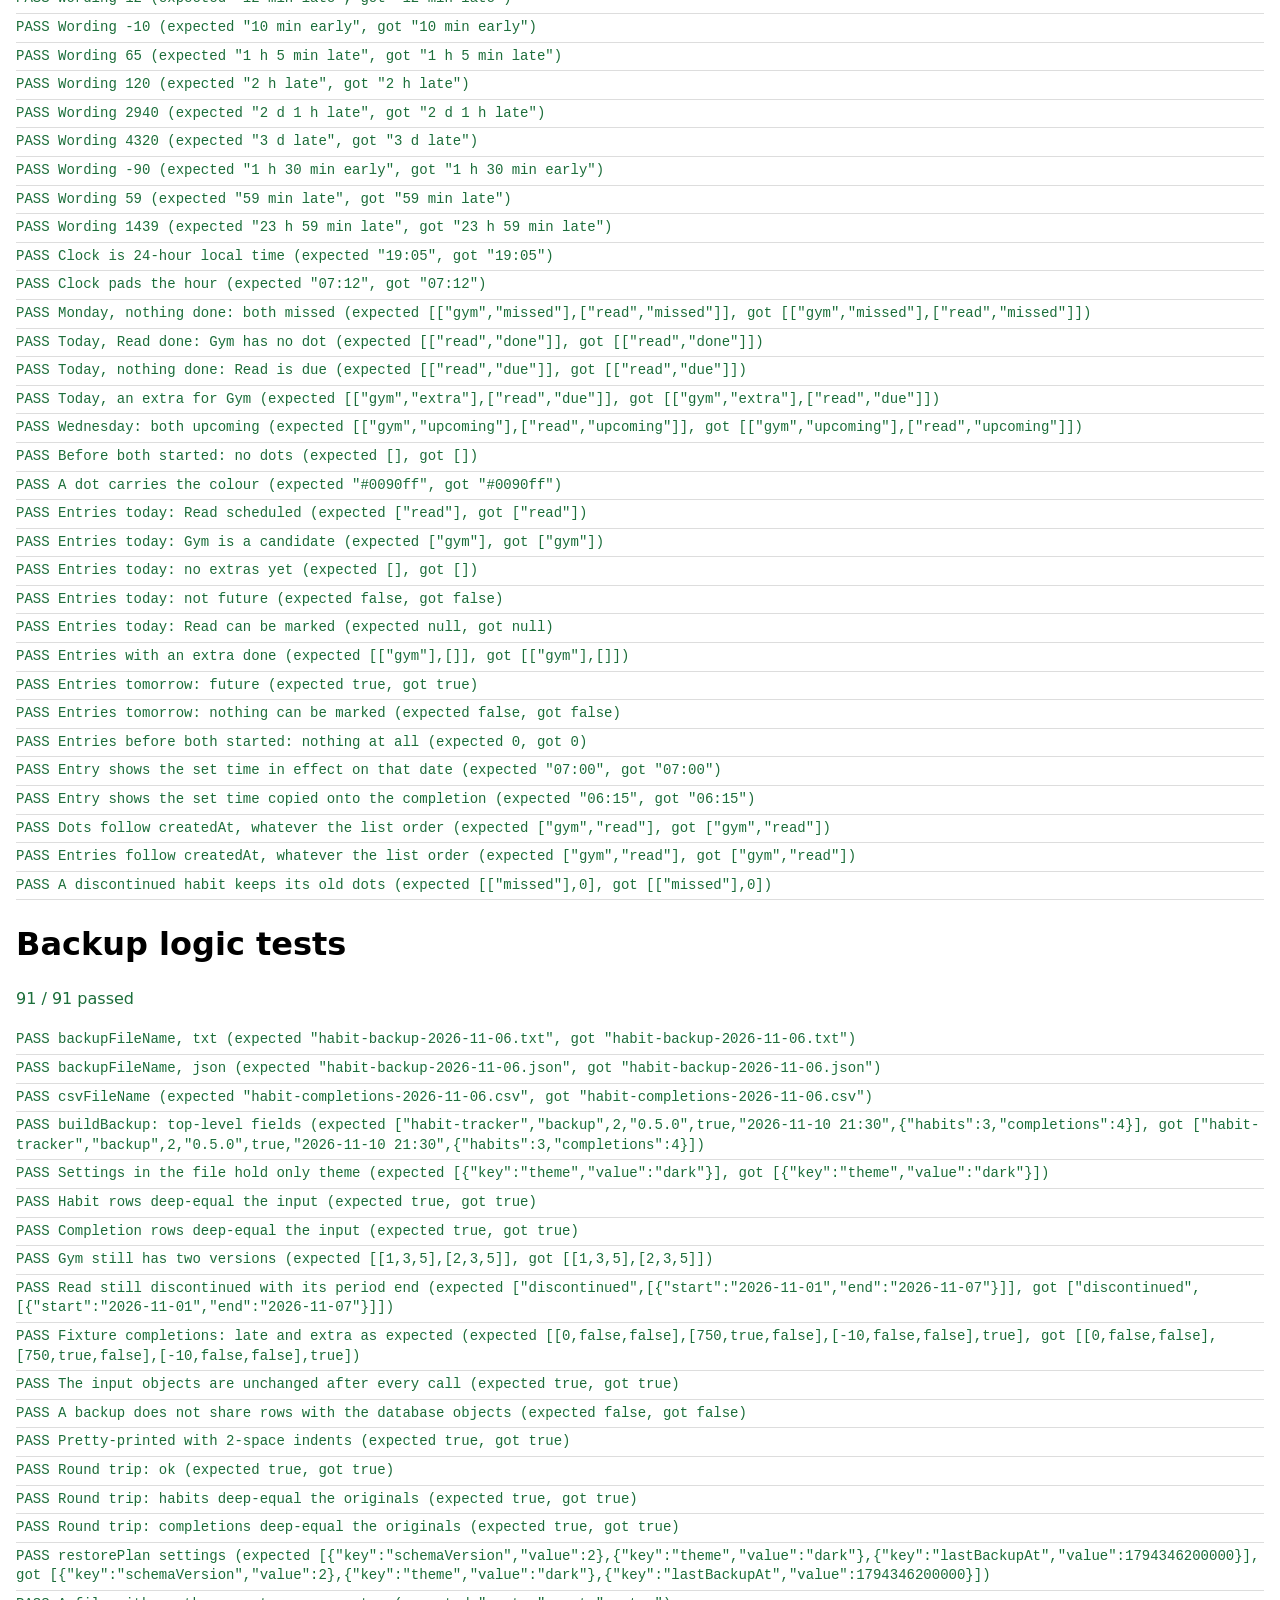
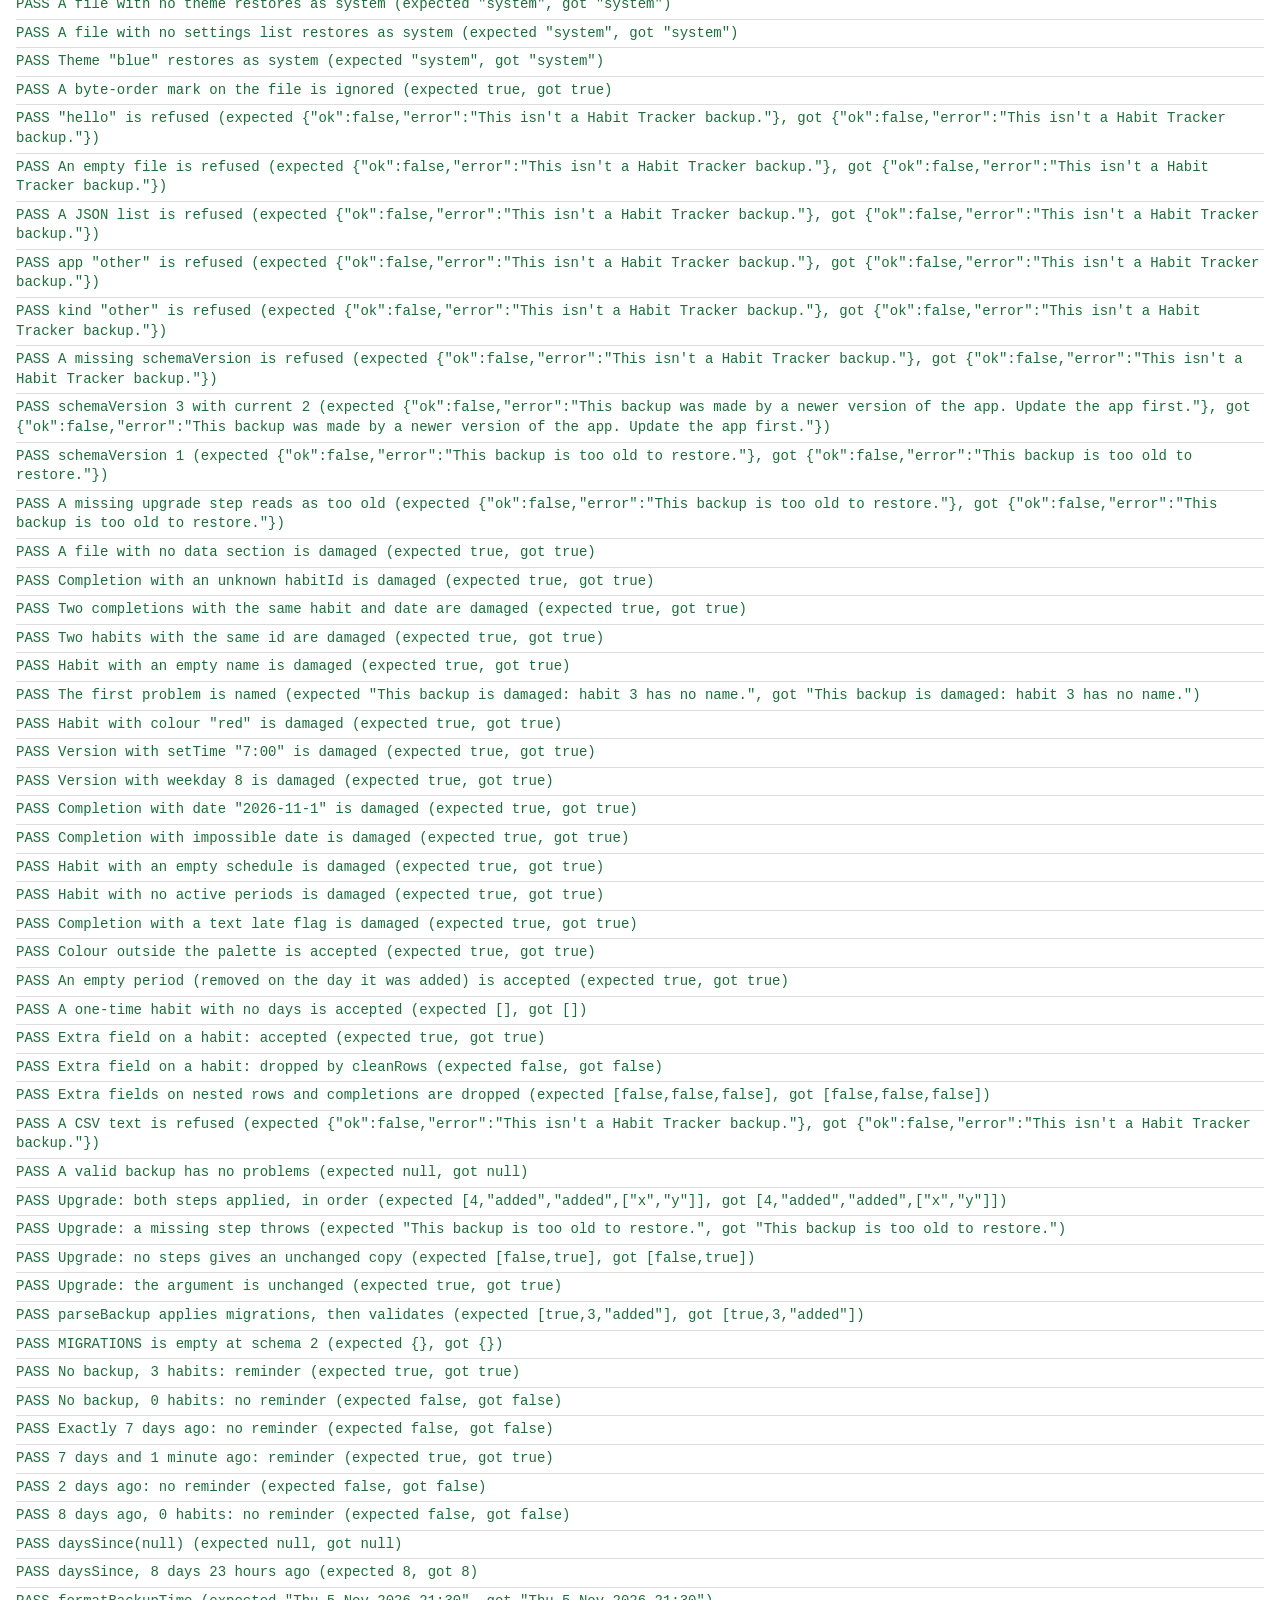
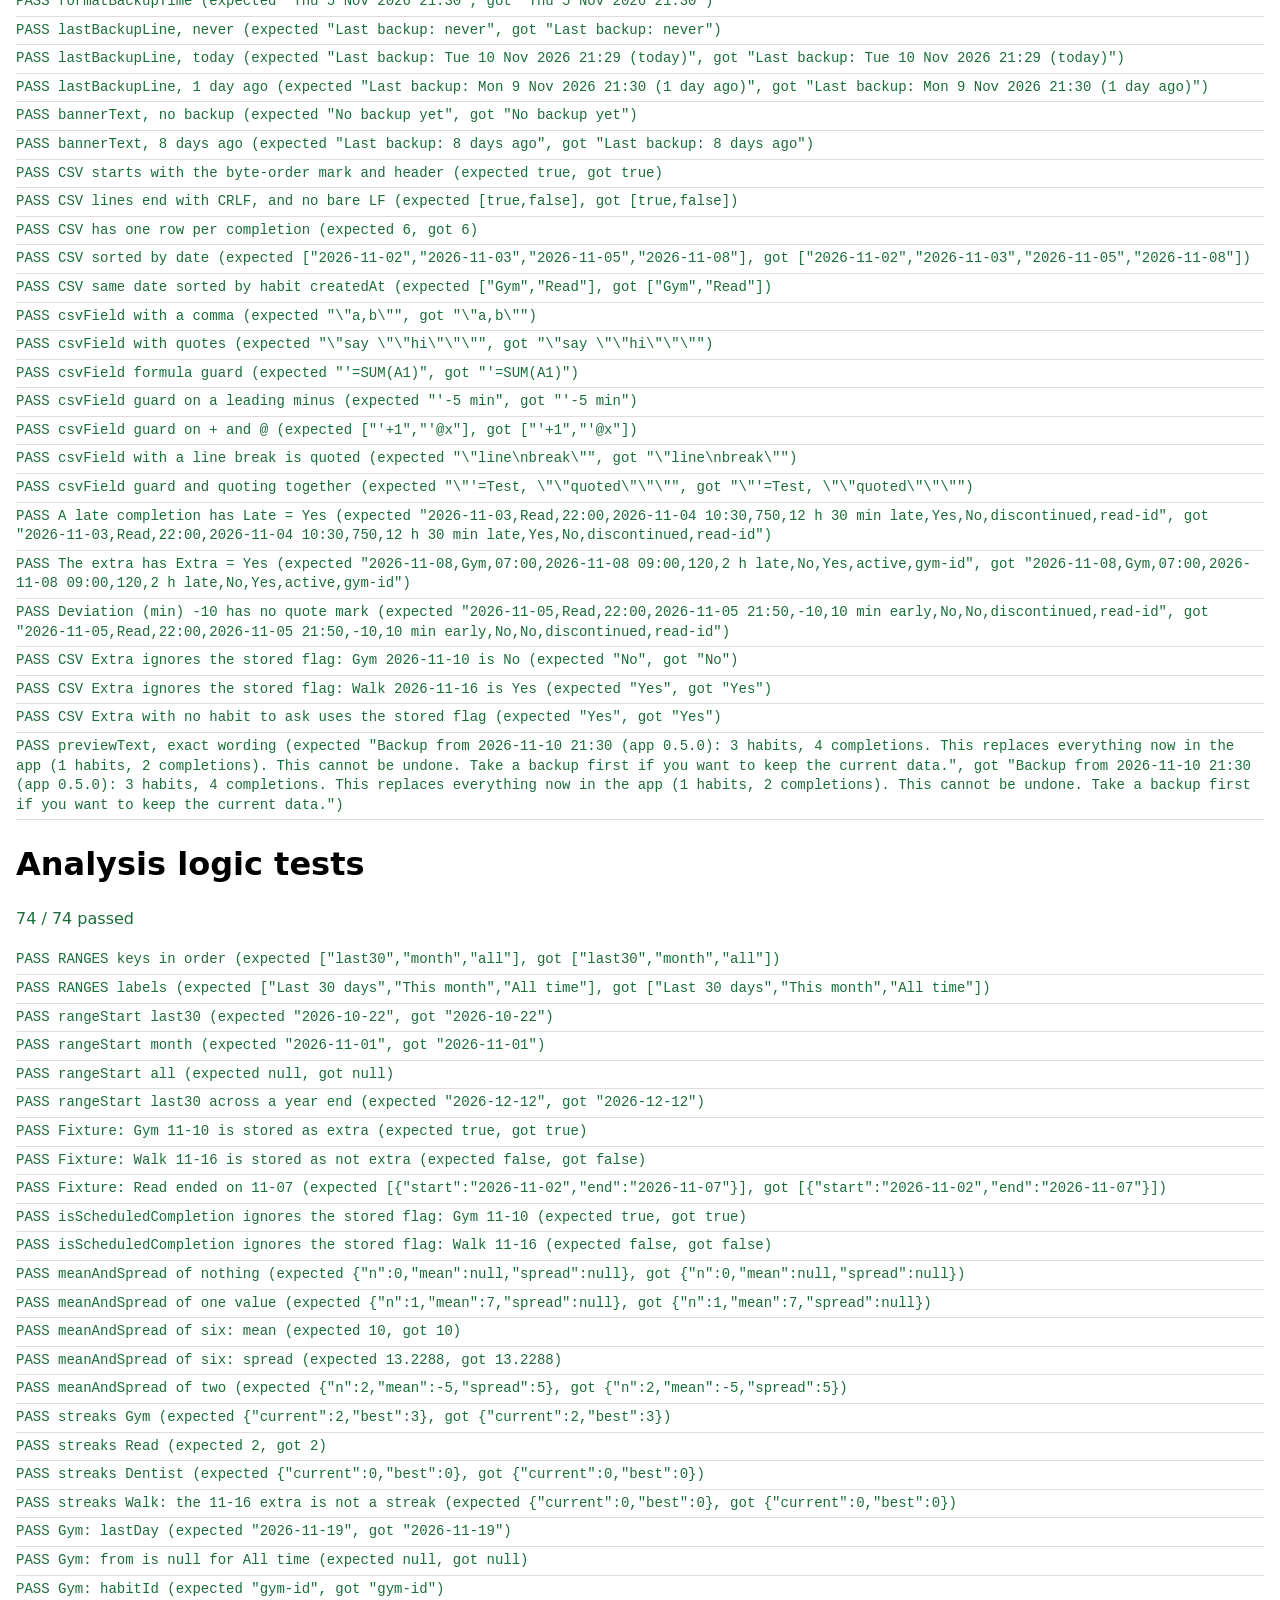
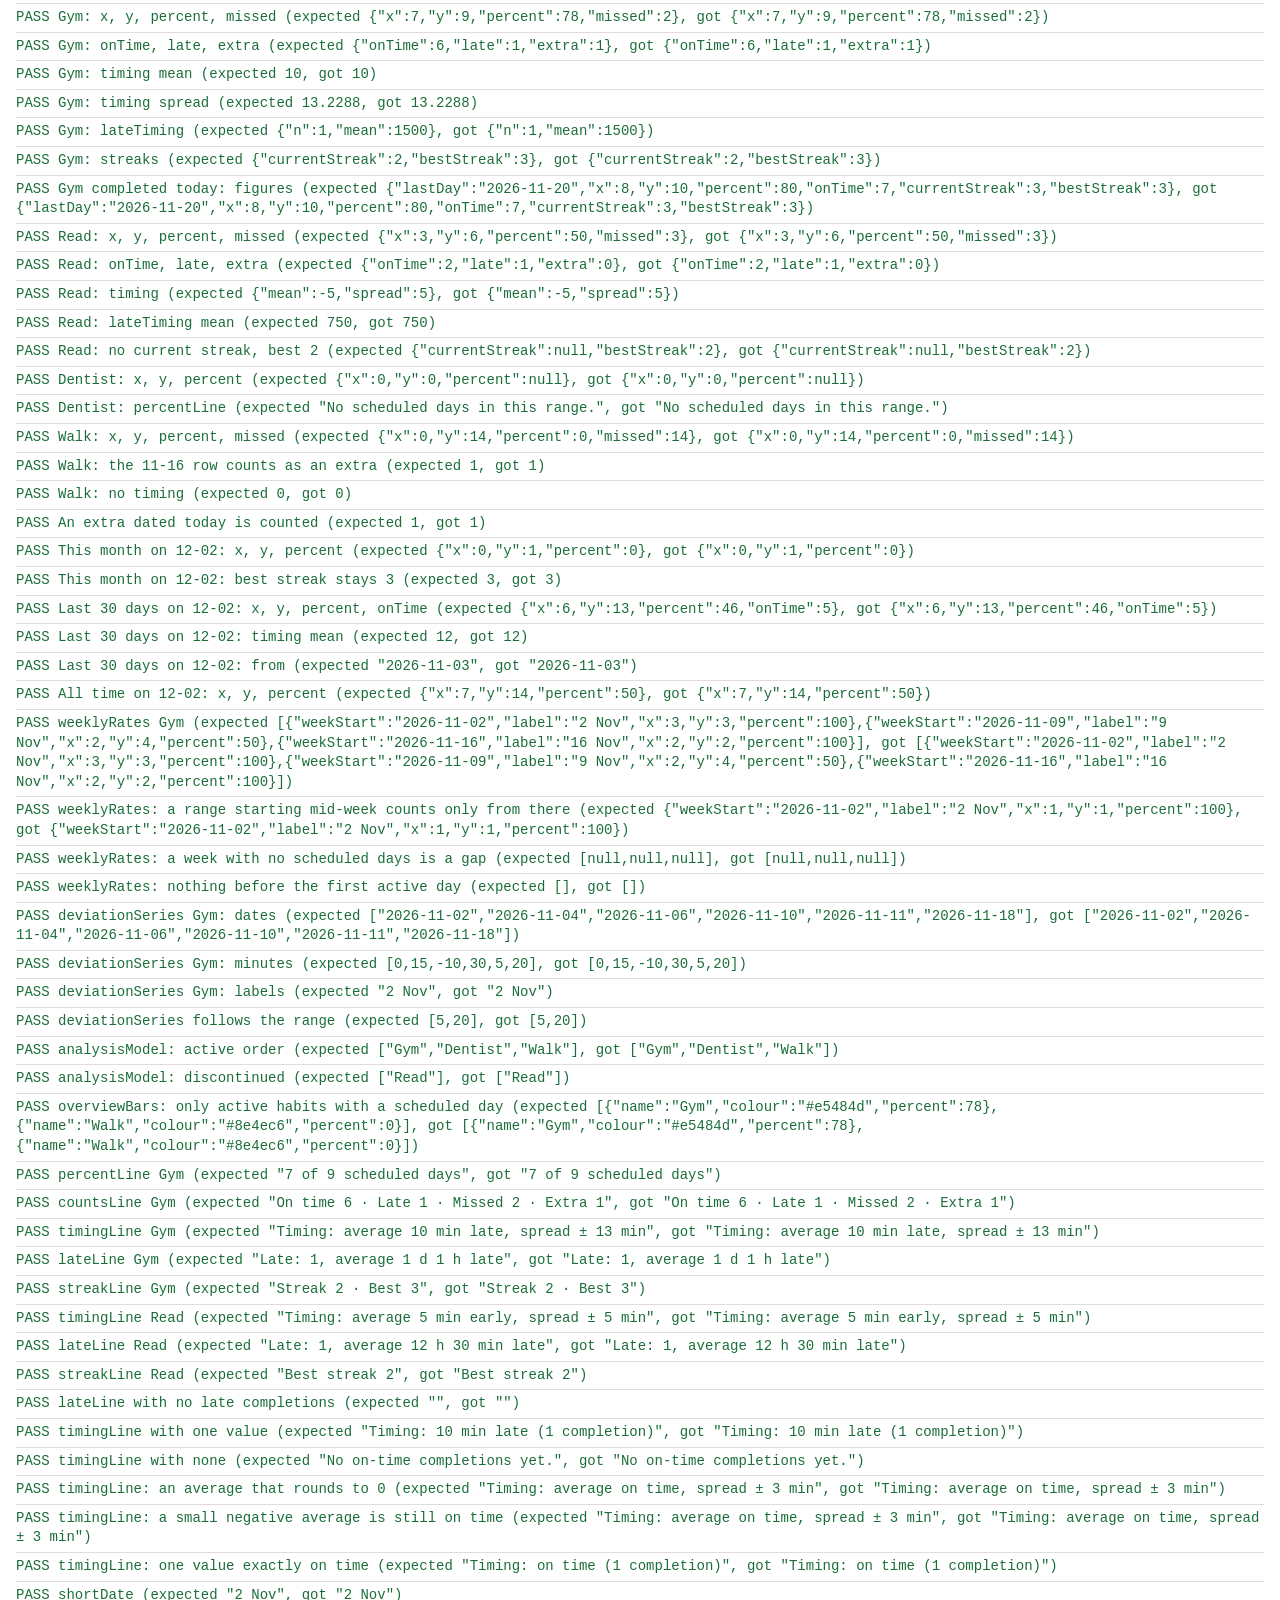
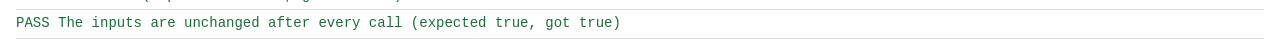
==== commit 8b061cd8: "Module 5: Analysis view with figures and charts, version 0.6.0 Co-Authored-By: Claude Opus 5.5 <nore" ====
--- a/tests/index.html
+++ b/tests/index.html
@@ -11,6 +11,7 @@
   <script type="module" src="./habit-logic.test.js"></script>
   <script type="module" src="./calendar-logic.test.js"></script>
   <script type="module" src="./backup-logic.test.js"></script>
+  <script type="module" src="./analysis-logic.test.js"></script>
 </head>
 <body>
   <h1>isScheduled and date helper tests</h1>
@@ -28,5 +29,9 @@
   <h1>Backup logic tests</h1>
   <p id="backup-summary">Running…</p>
   <ul id="backup-results"></ul>
+
+  <h1>Analysis logic tests</h1>
+  <p id="analysis-summary">Running…</p>
+  <ul id="analysis-results"></ul>
 </body>
 </html>
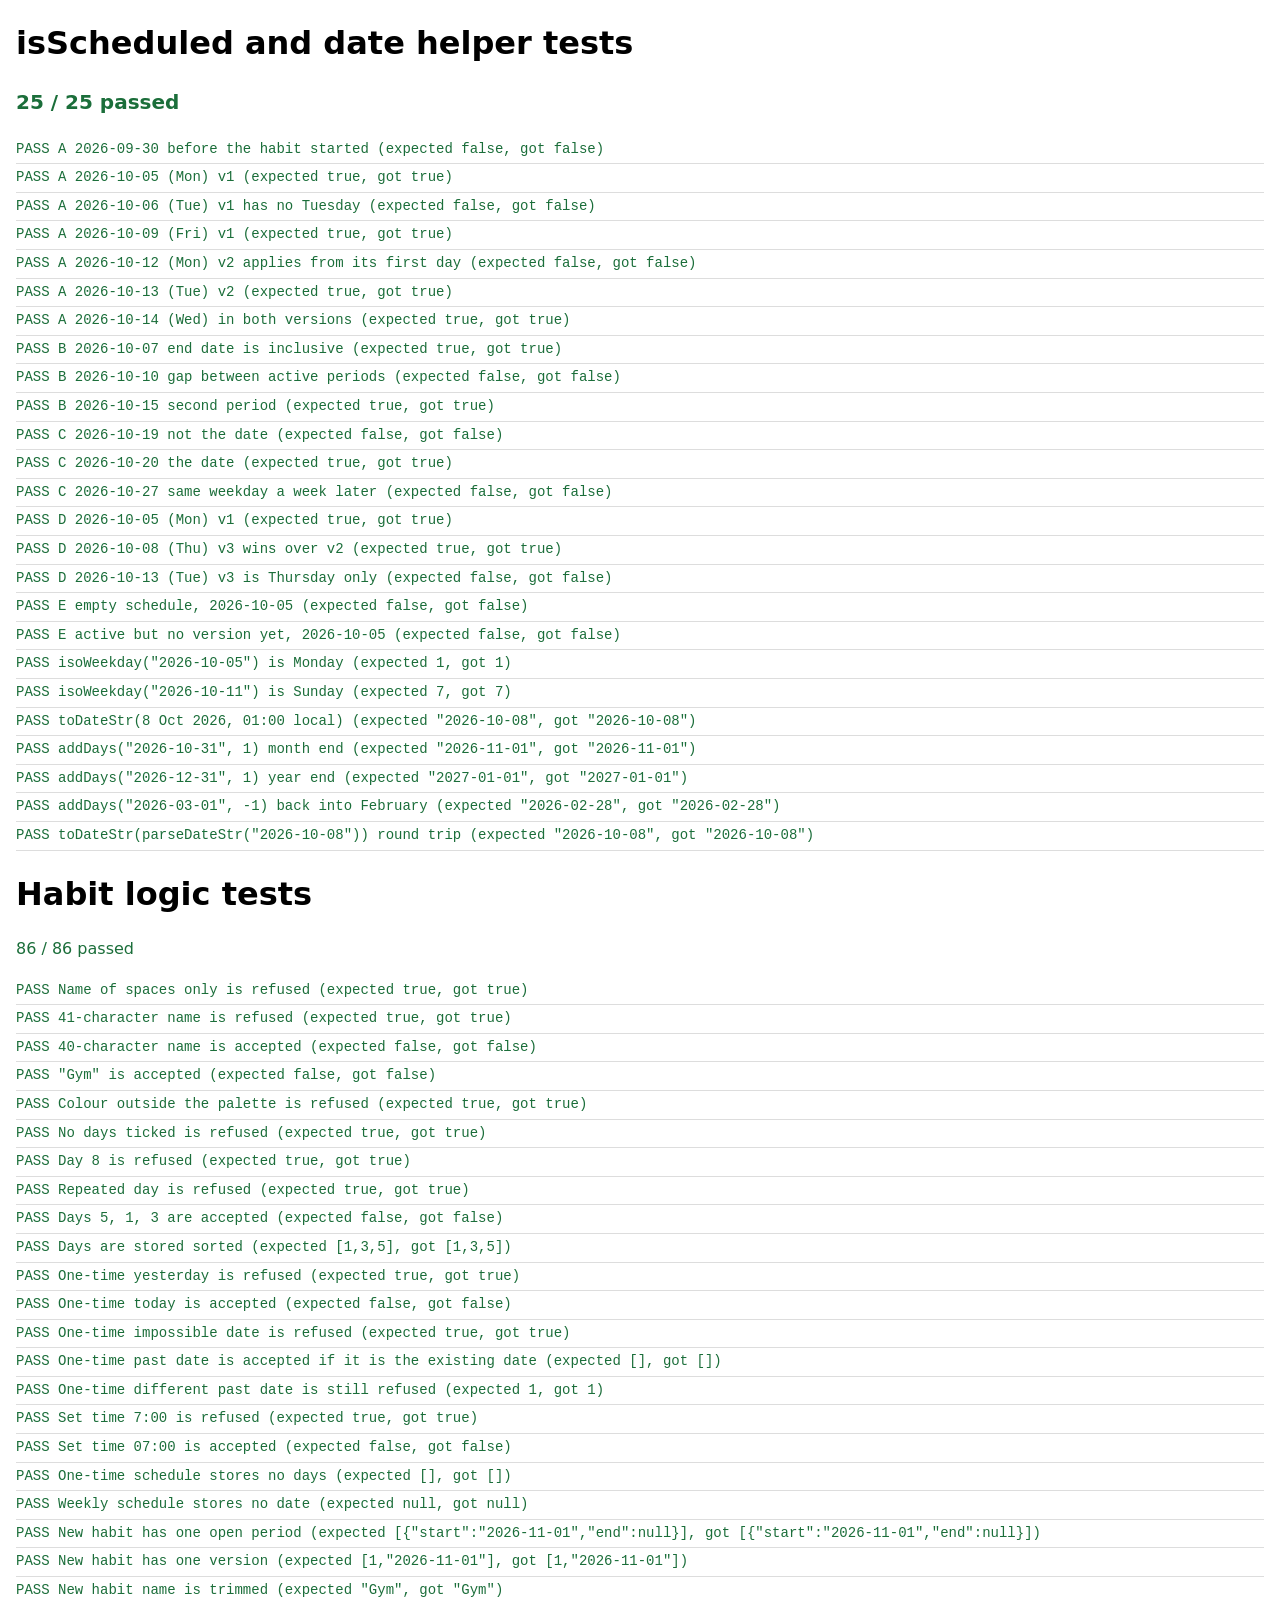
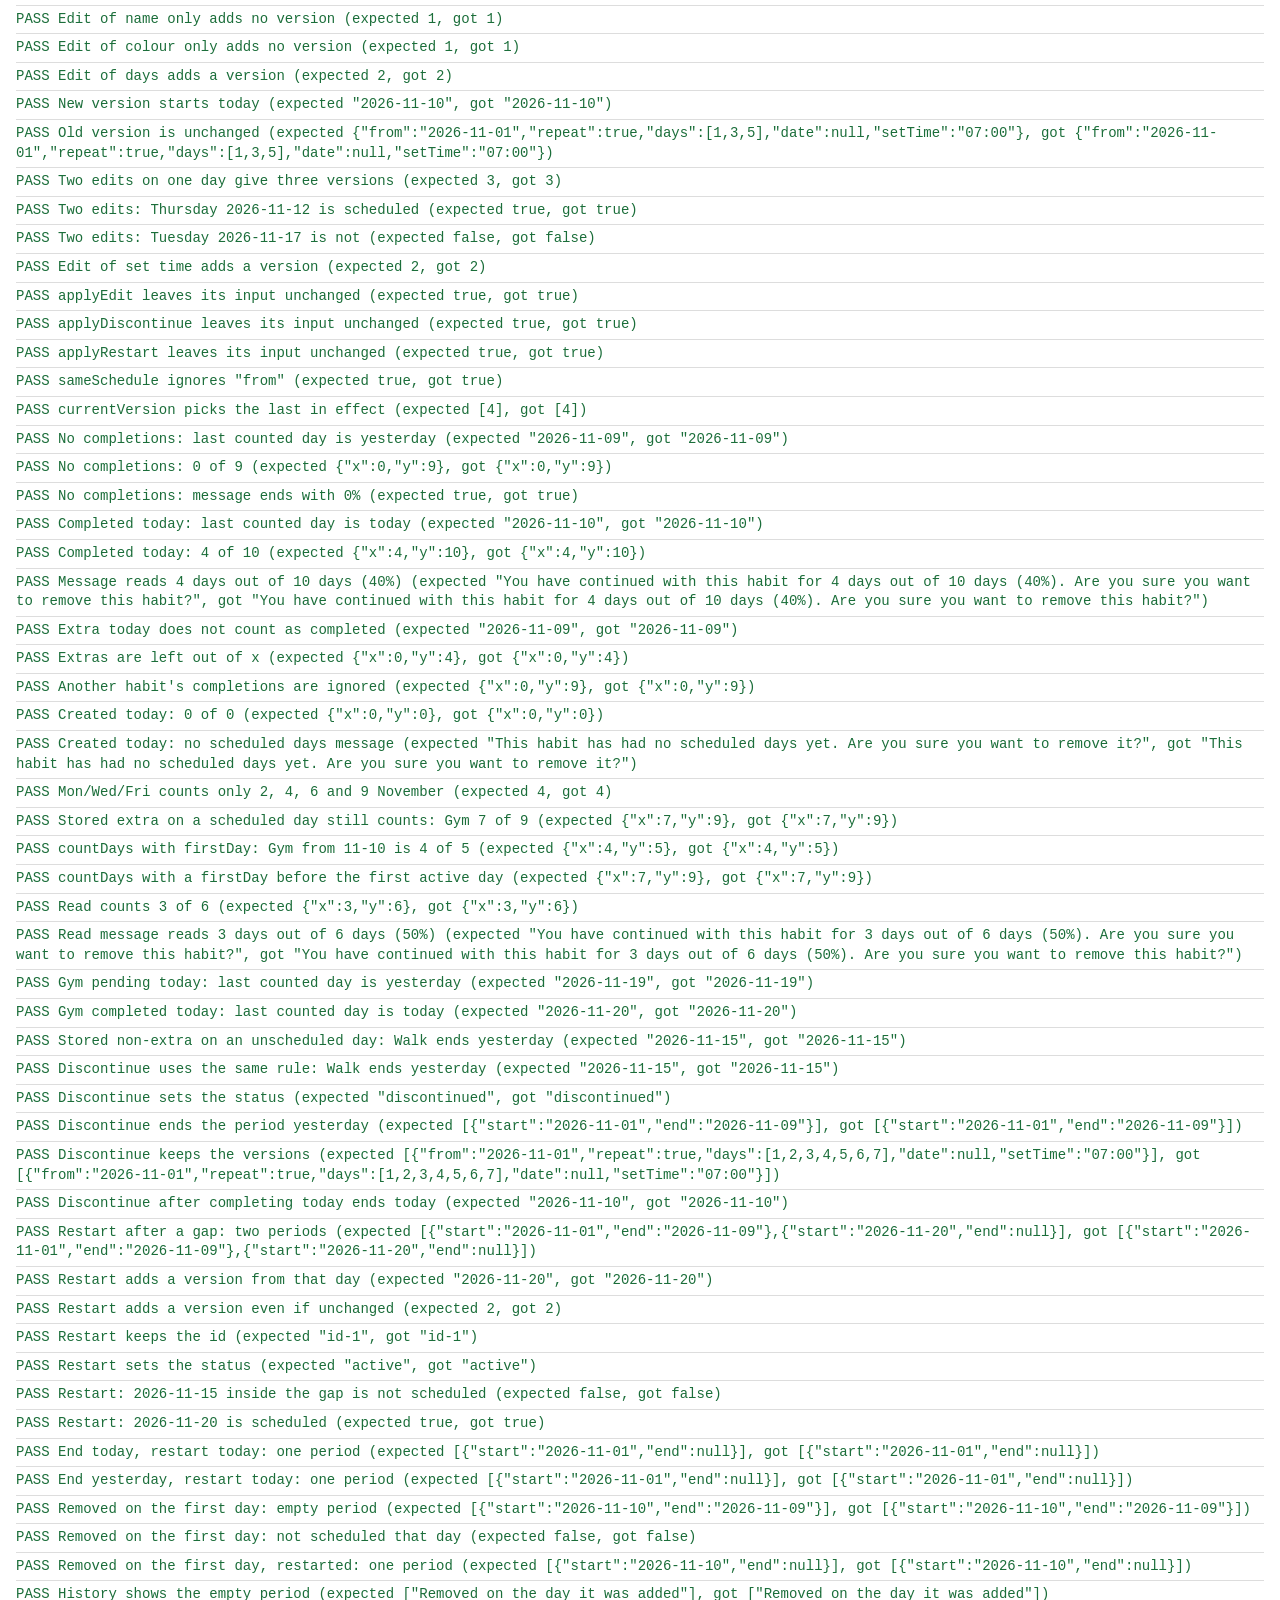
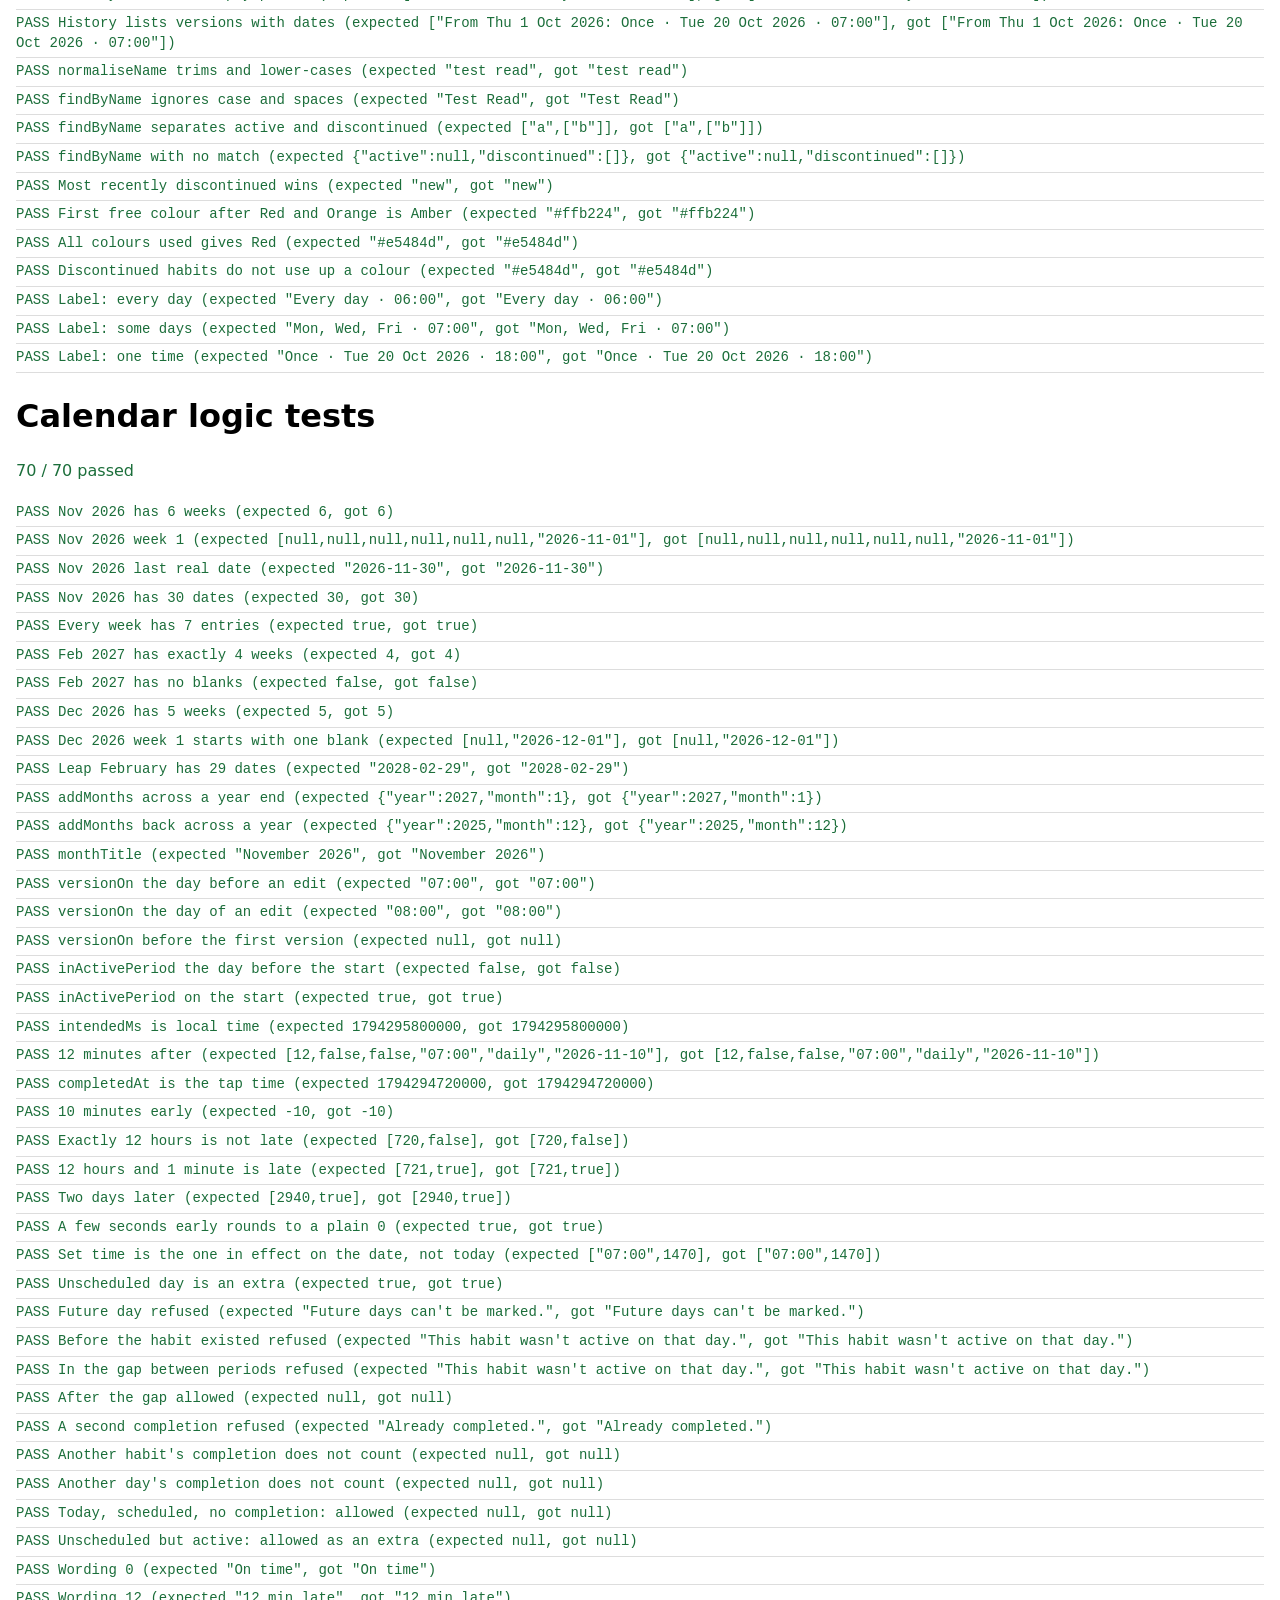
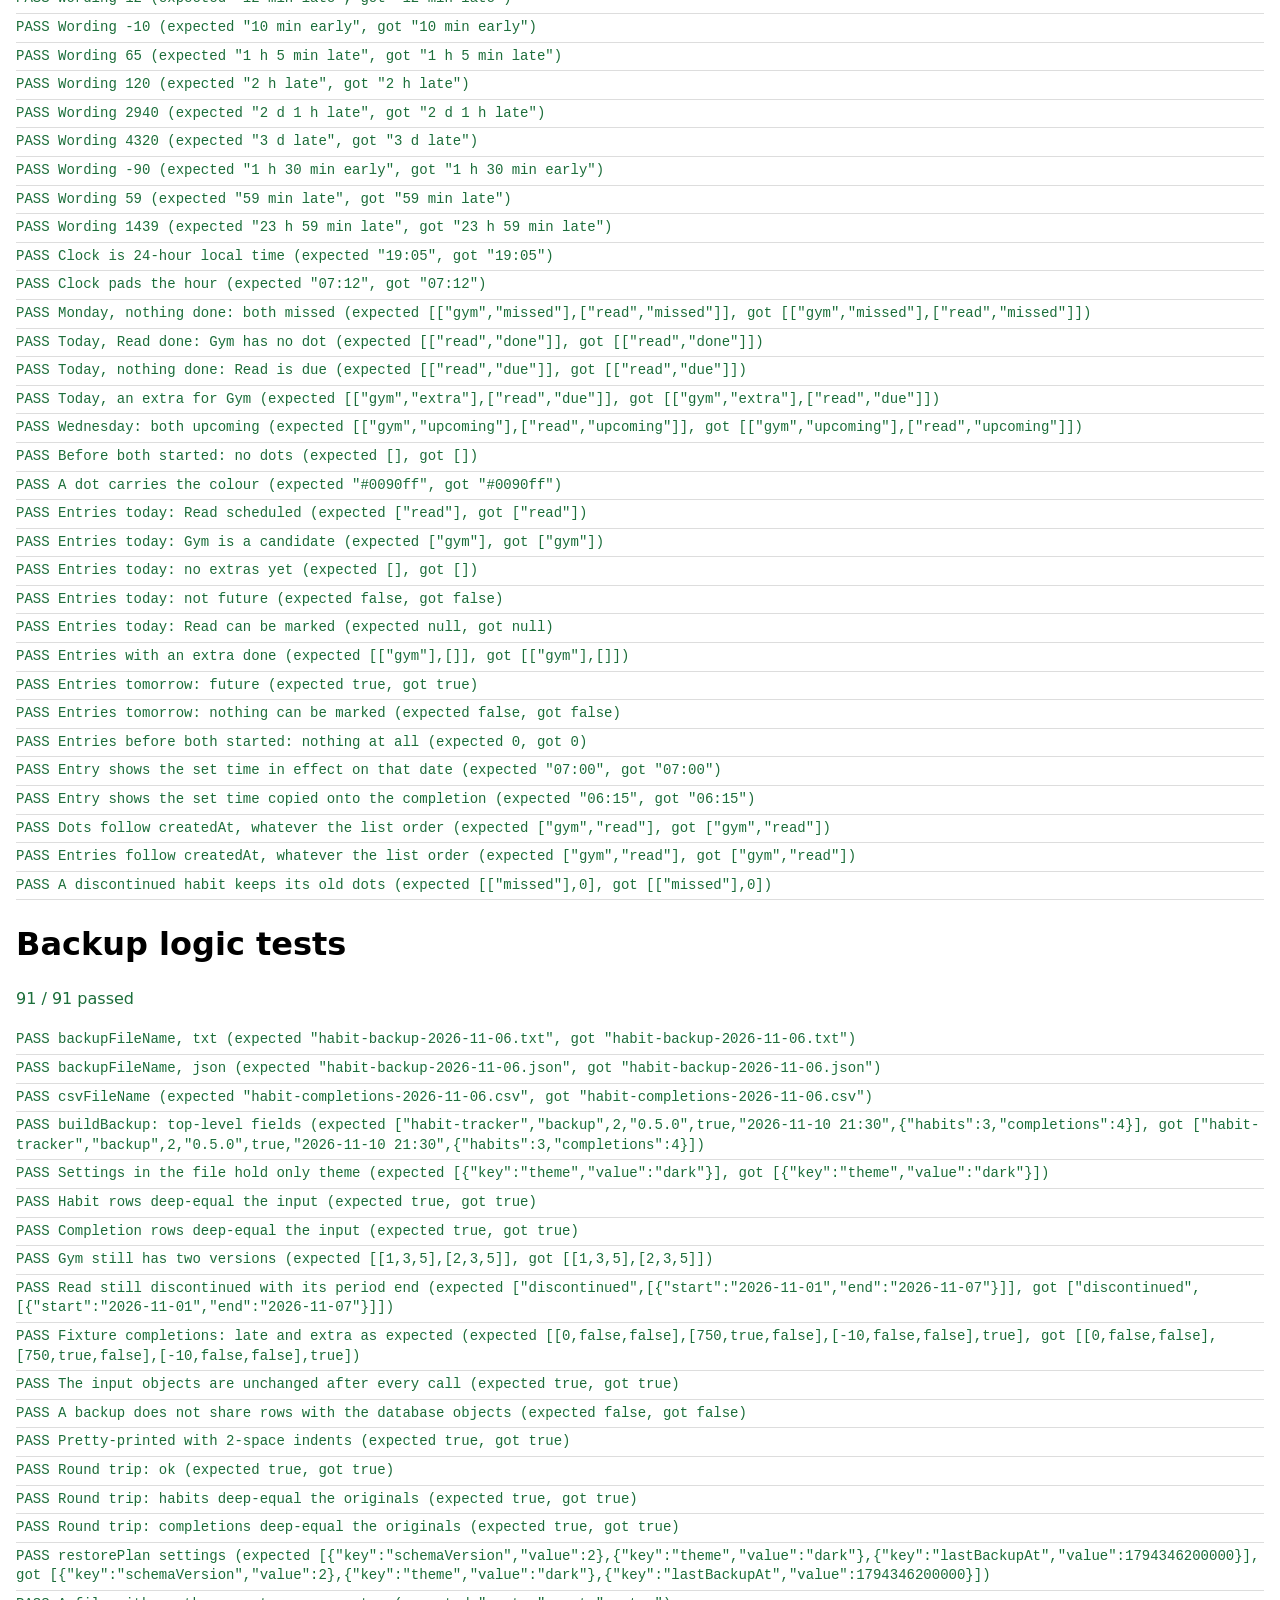
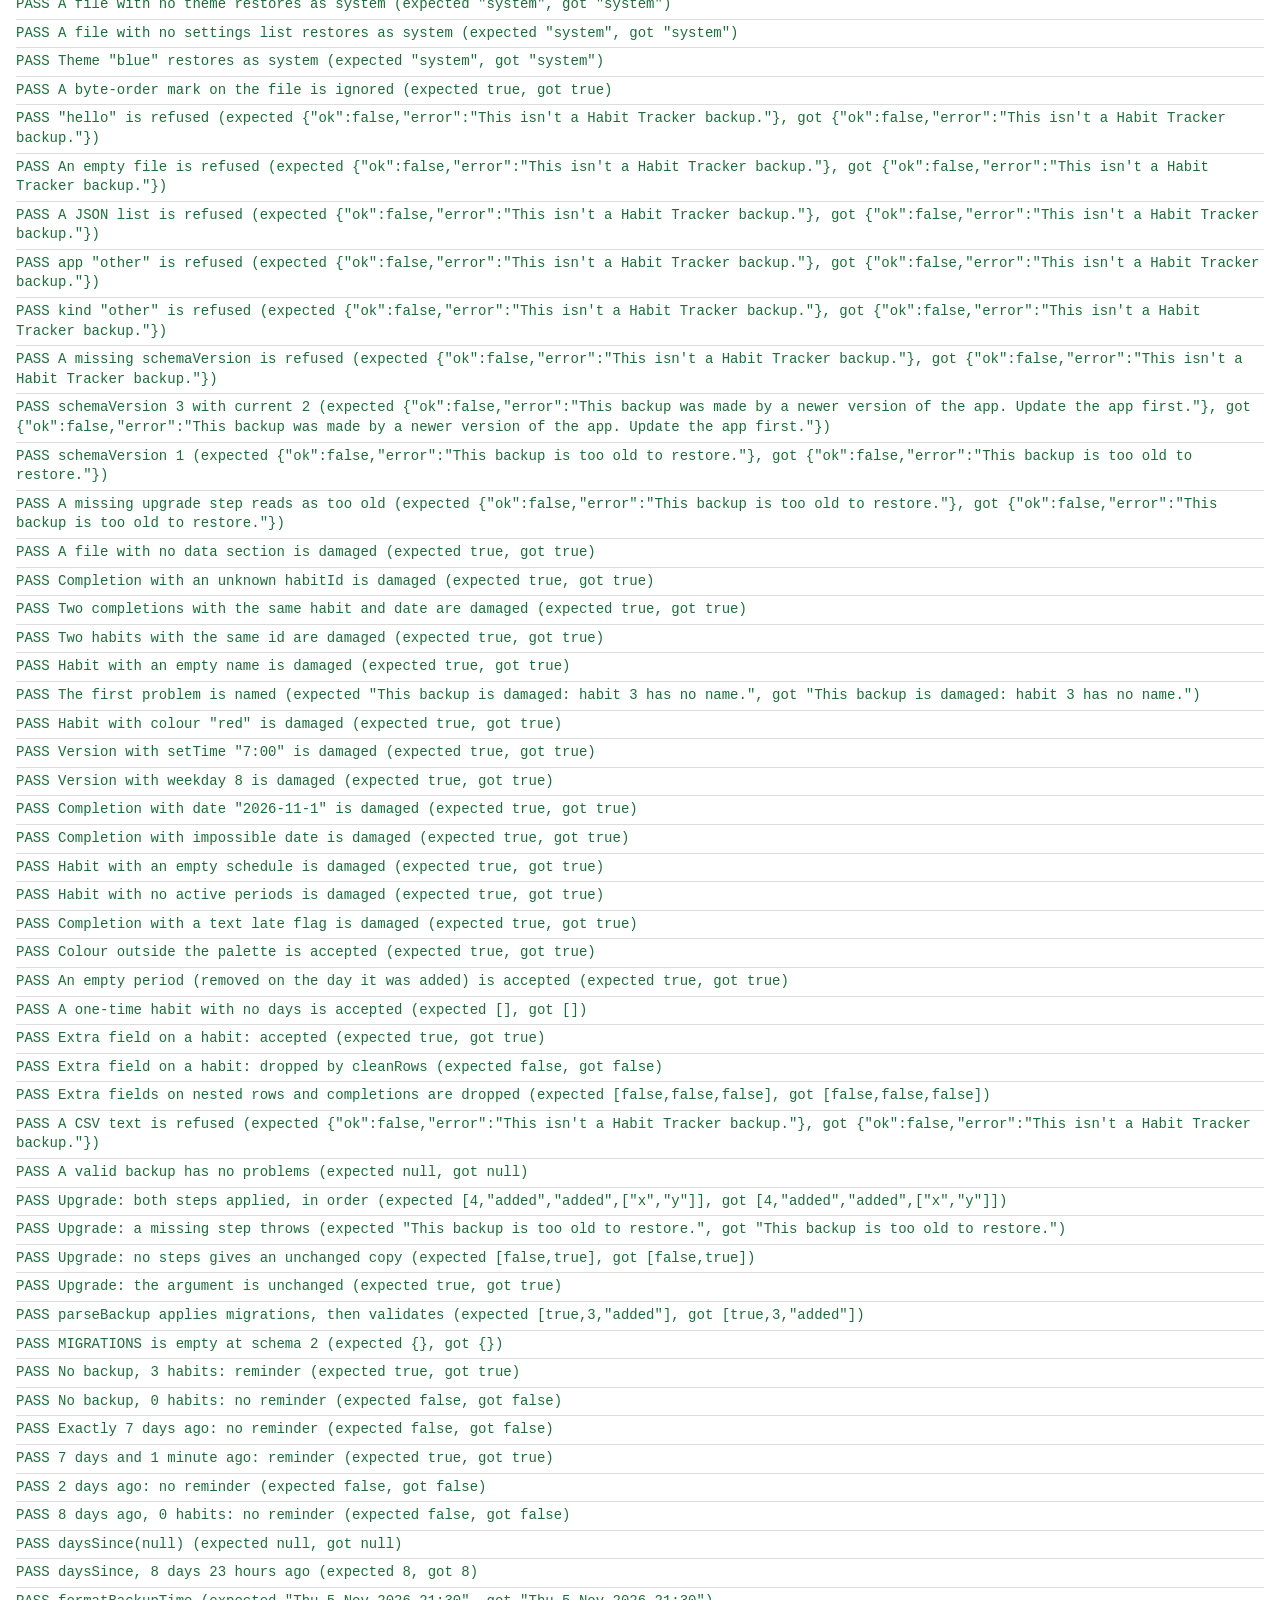
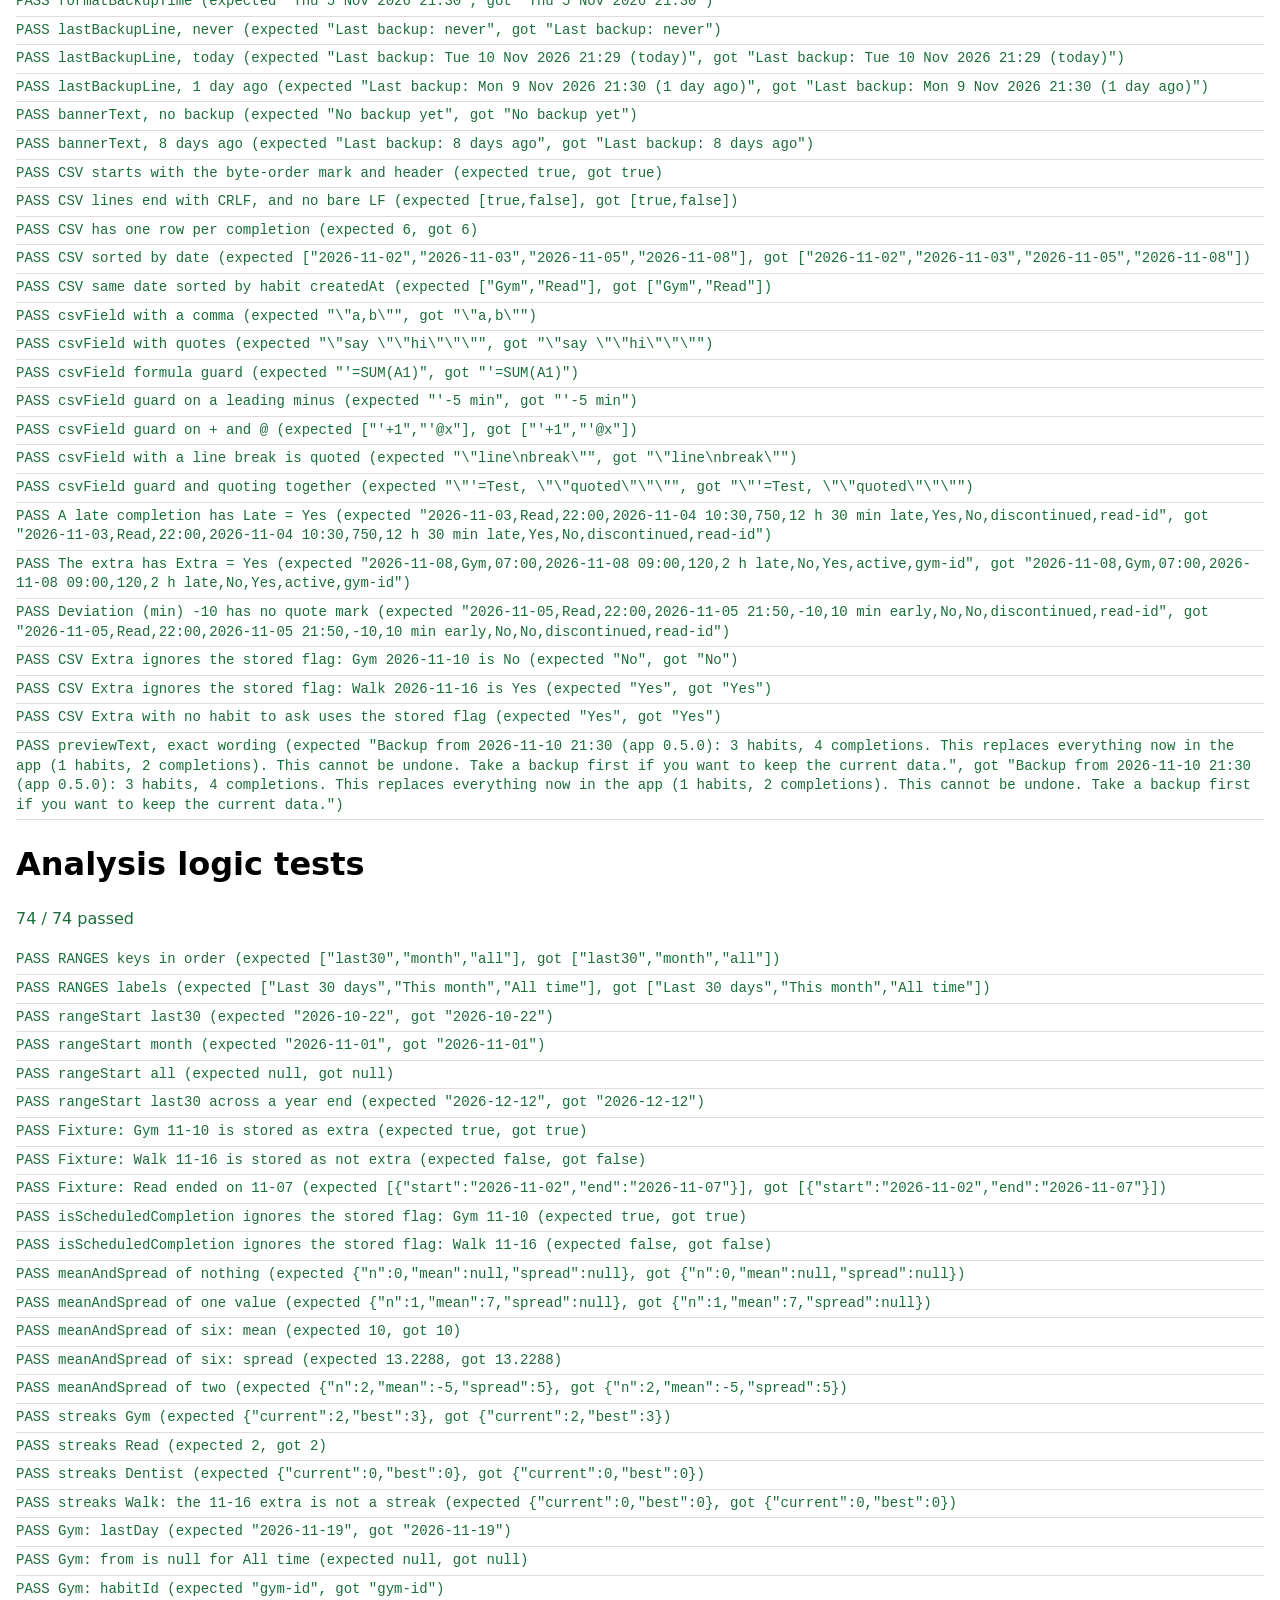
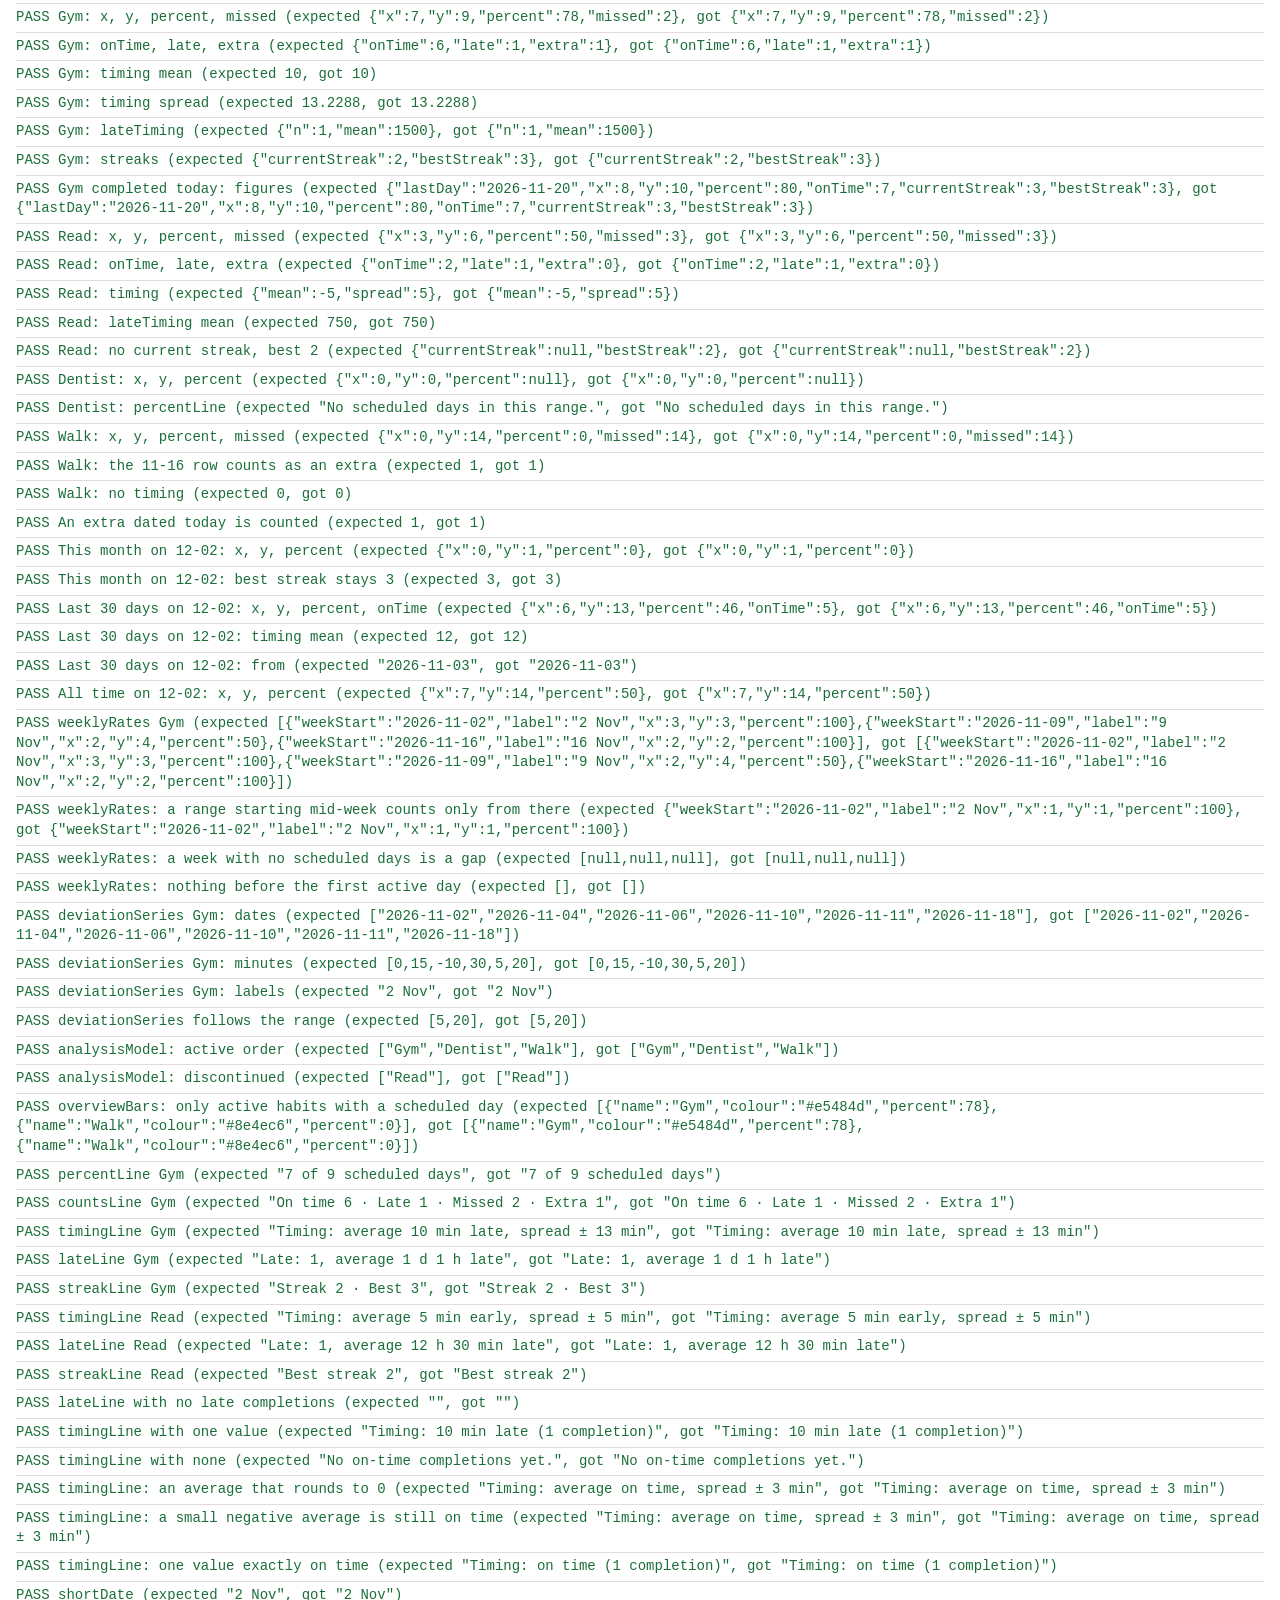
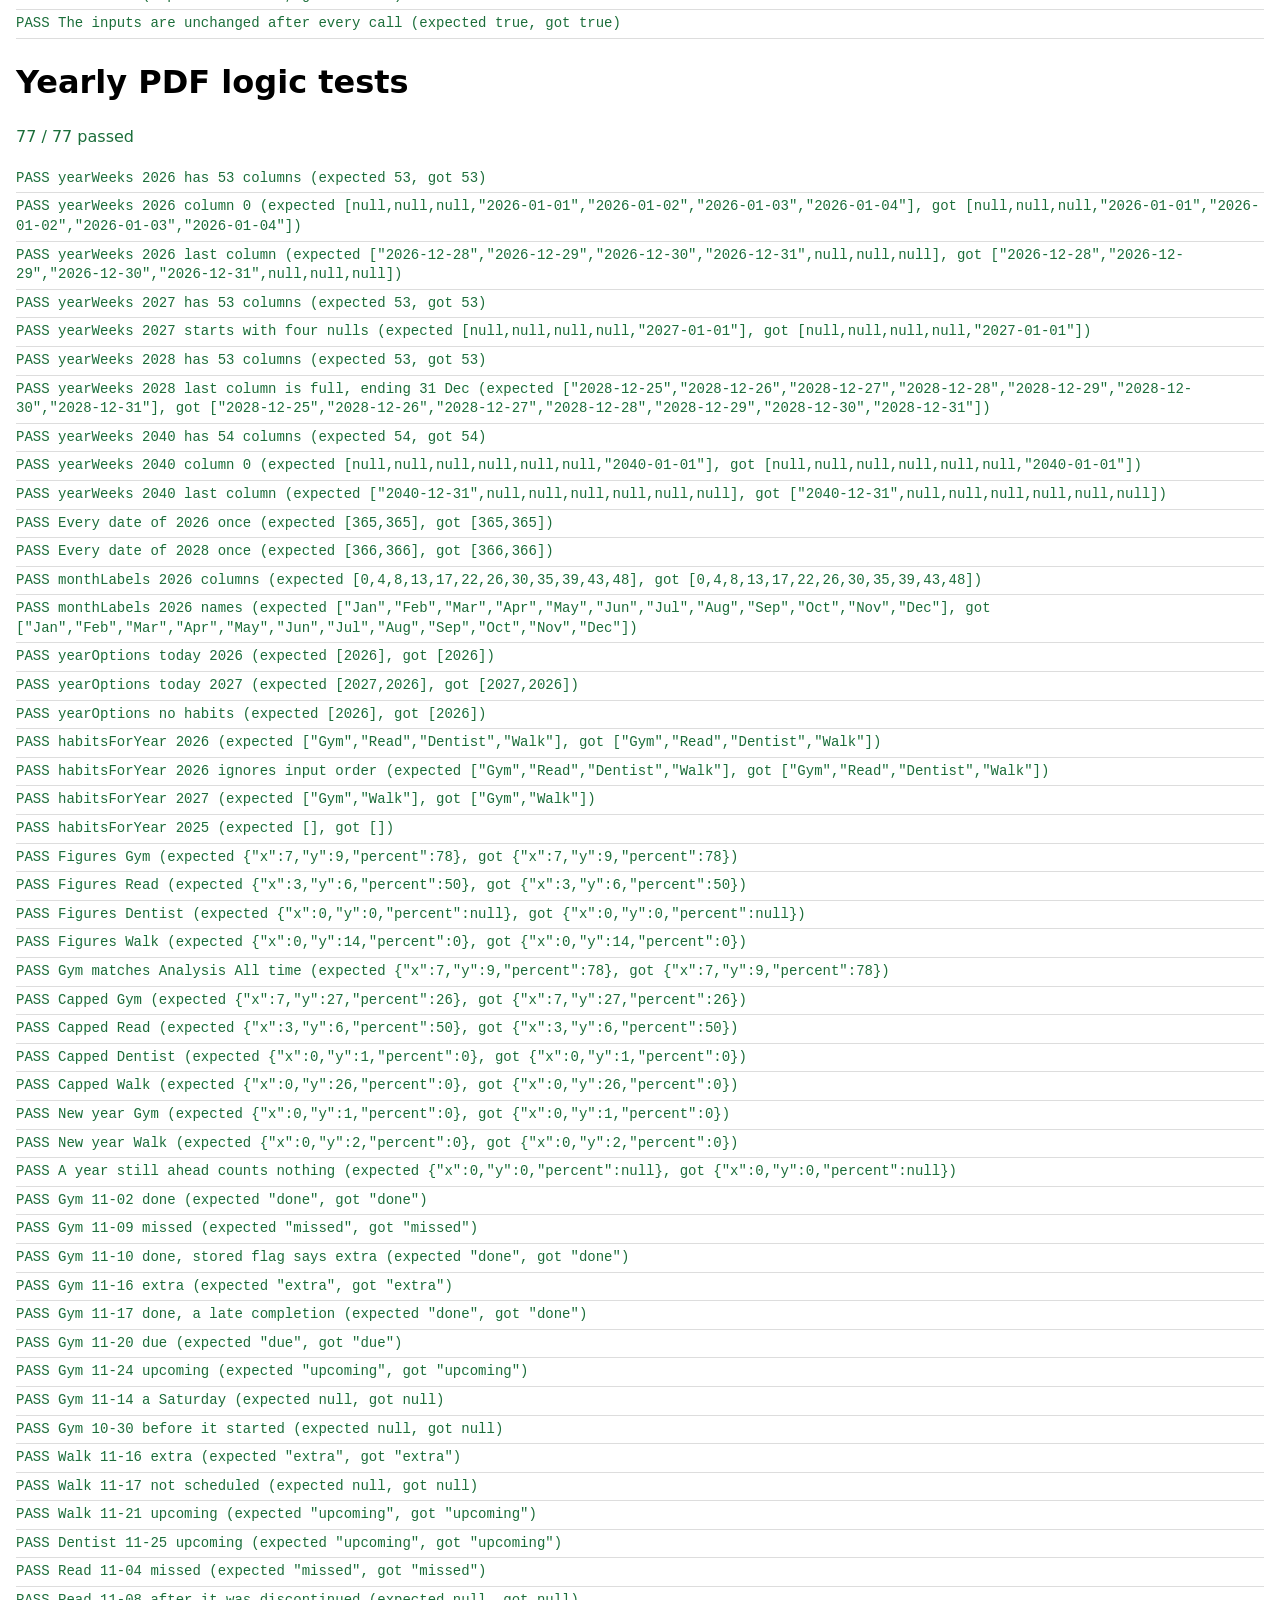
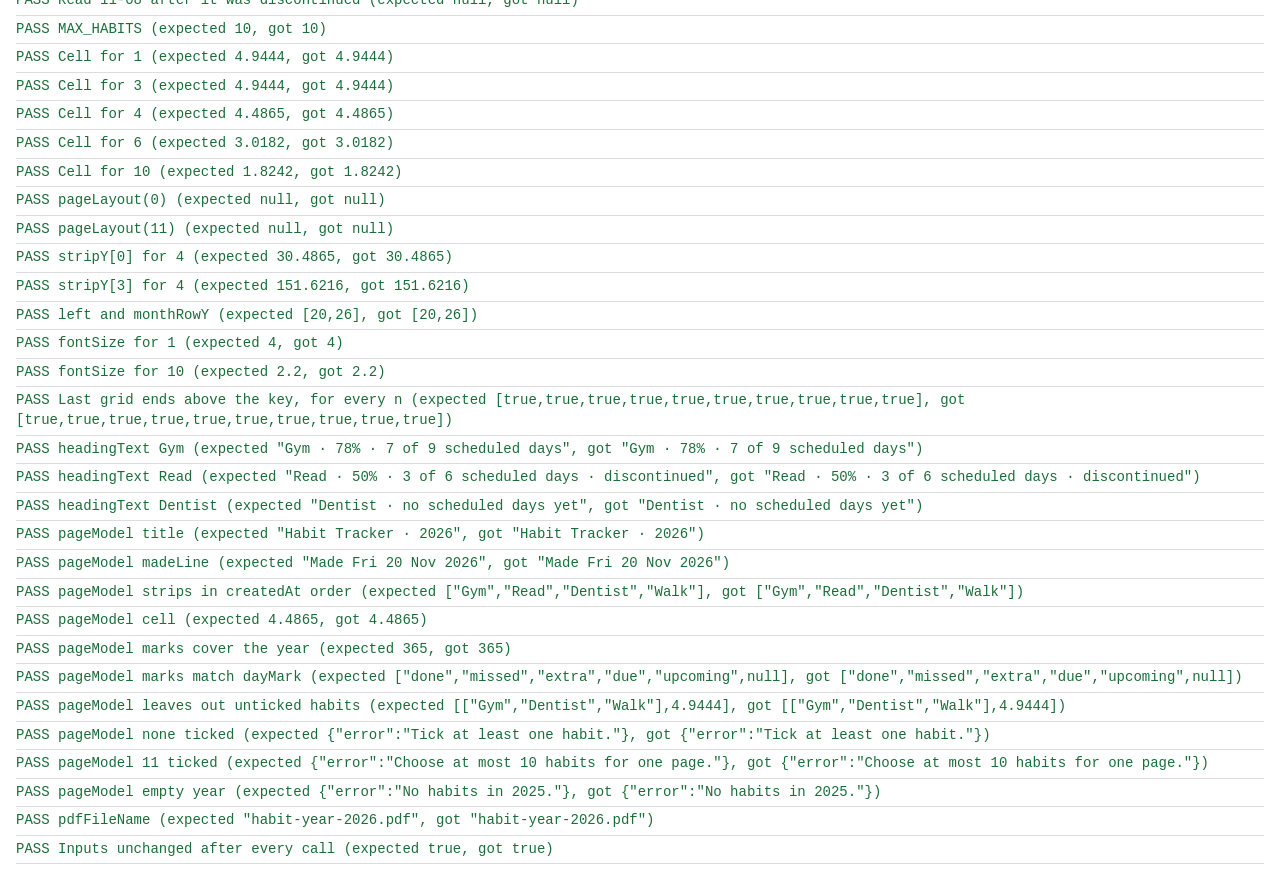
==== commit 46c8e2e8: "Module 6: Yearly PDF card, version 0.7.0 Co-Authored-By: Claude Opus 5.5 <noreply@anthropic.com>" ====
--- a/tests/index.html
+++ b/tests/index.html
@@ -12,6 +12,7 @@
   <script type="module" src="./calendar-logic.test.js"></script>
   <script type="module" src="./backup-logic.test.js"></script>
   <script type="module" src="./analysis-logic.test.js"></script>
+  <script type="module" src="./year-logic.test.js"></script>
 </head>
 <body>
   <h1>isScheduled and date helper tests</h1>
@@ -33,5 +34,9 @@
   <h1>Analysis logic tests</h1>
   <p id="analysis-summary">Running…</p>
   <ul id="analysis-results"></ul>
+
+  <h1>Yearly PDF logic tests</h1>
+  <p id="year-summary">Running…</p>
+  <ul id="year-results"></ul>
 </body>
 </html>
